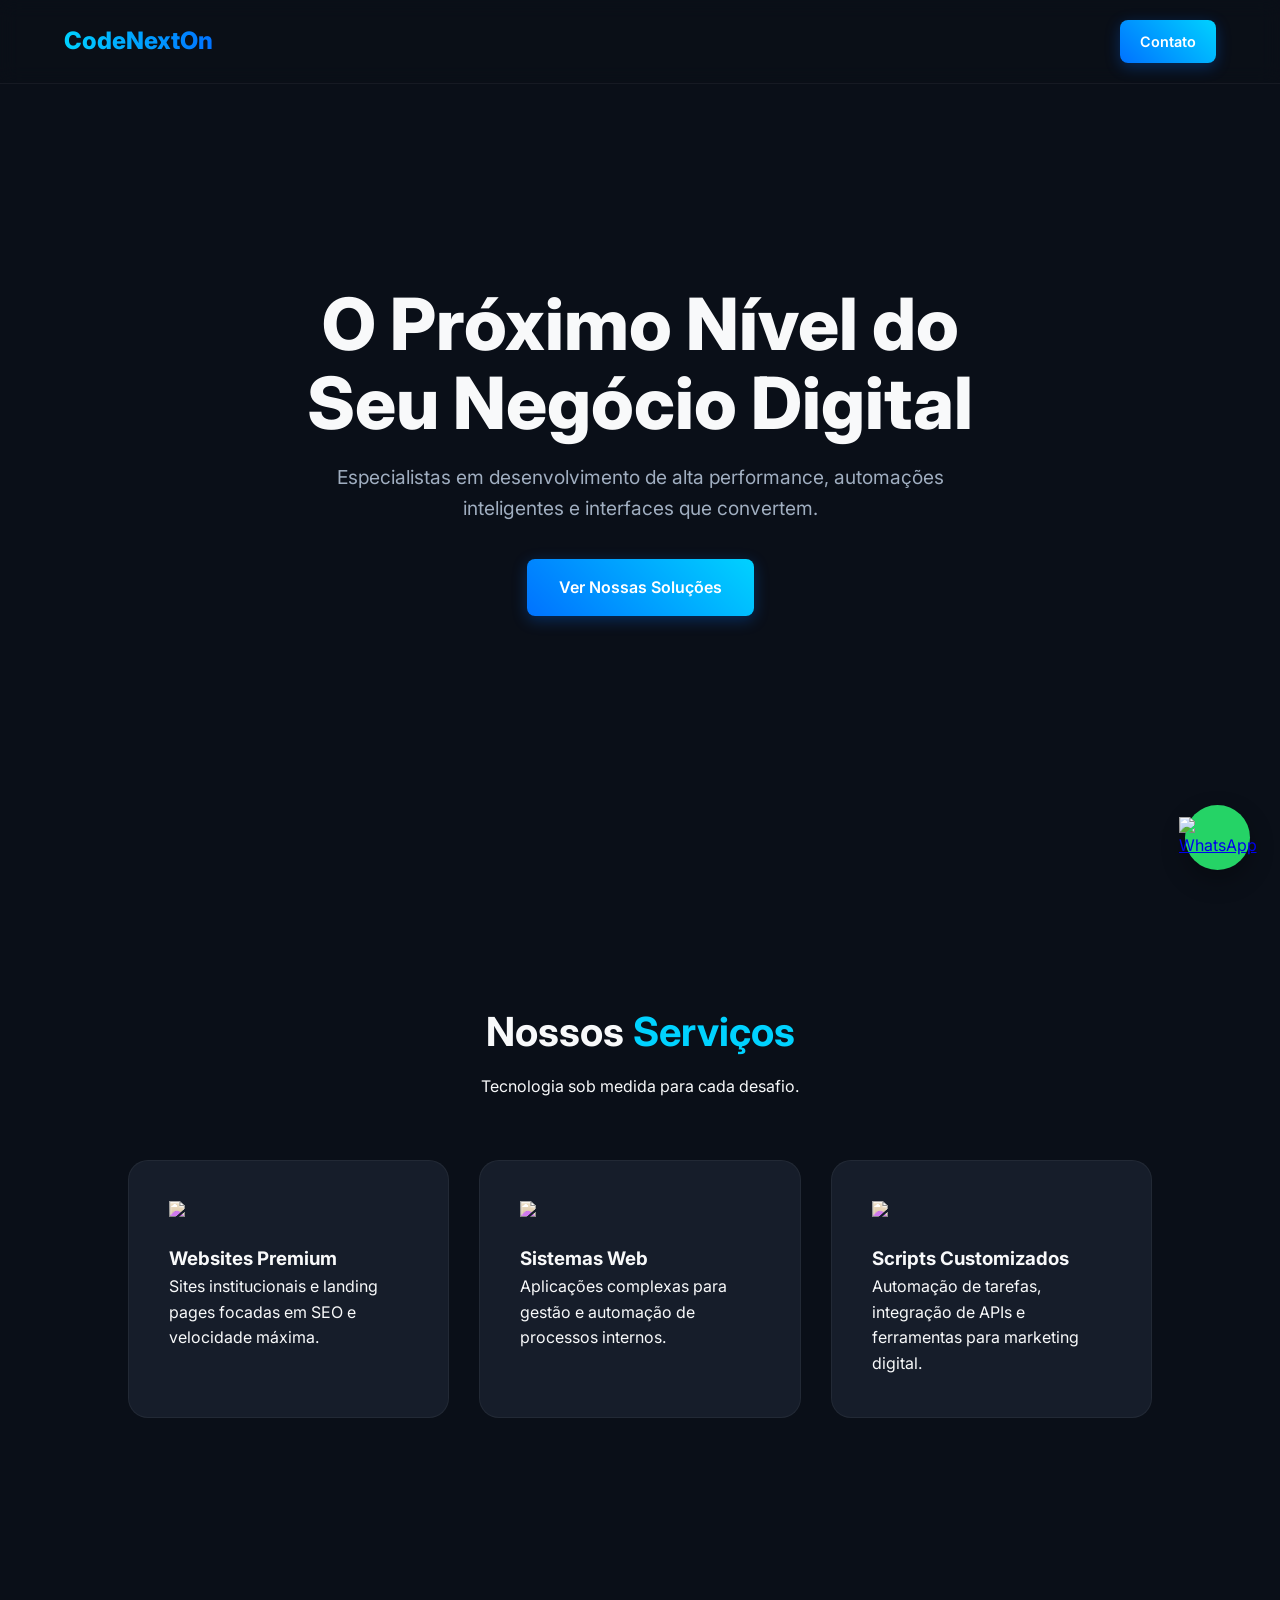
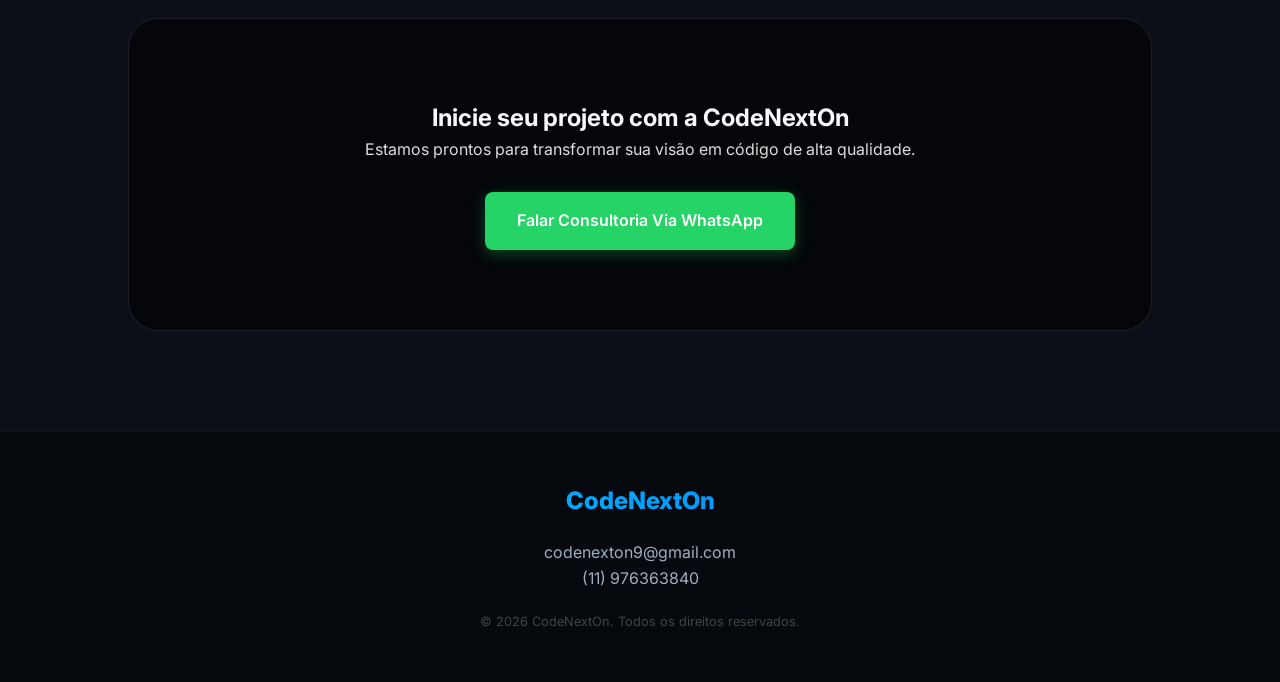
==== index.html @ fd5043a6 "Update index.html" ====
<!DOCTYPE html>
<html lang="pt-BR">
<head>
    <meta charset="UTF-8">
    <meta name="viewport" content="width=device-width, initial-scale=1.0">
    <title>CodeNextOn | Soluções Digitais de Elite</title>
    <link href="https://fonts.googleapis.com/css2?family=Inter:wght@300;400;600;800&display=swap" rel="stylesheet">
    <link rel="stylesheet" href="styles/styles.css">
</head>
<body>

    <a href="https://wa.me/5511976363840" class="whatsapp-float" target="_blank">
        <img src="https://img.icons8.com/color/40/ffffff/whatsapp.png" alt="WhatsApp">
    </a>

    <nav>
        <div class="logo">CodeNextOn</div>
        <a href="https://wa.me/5511976363840" class="btn btn-primary" style="padding: 10px 20px; font-size: 0.9rem;">Contato</a>
    </nav>

    <header class="hero">
        <div class="hero-content">
            <h1>O Próximo Nível do <br><span>Seu Negócio Digital</span></h1>
            <p>Especialistas em desenvolvimento de alta performance, automações inteligentes e interfaces que convertem.</p>
            <div class="hero-btns">
                <a href="#servicos" class="btn btn-primary">Ver Nossas Soluções</a>
            </div>
        </div>
    </header>

    <section id="servicos">
        <div class="section-title">
            <h2>Nossos <span>Serviços</span></h2>
            <p>Tecnologia sob medida para cada desafio.</p>
        </div>
        <div class="grid-services">
            <div class="card">
                <img src="https://img.icons8.com/external-thought-out-line-alvaro-cabrera/64/00d2ff/external-development-coding-thought-out-line-alvaro-cabrera.png"/>
                <h3>Websites Premium</h3>
                <p>Sites institucionais e landing pages focadas em SEO e velocidade máxima.</p>
            </div>
            <div class="card">
                <img src="https://img.icons8.com/external-outline-juicy-fish/64/00d2ff/external-cloud-computing-digital-nomad-outline-juicy-fish.png"/>
                <h3>Sistemas Web</h3>
                <p>Aplicações complexas para gestão e automação de processos internos.</p>
            </div>
            <div class="card">
                <img src="https://img.icons8.com/ios/64/00d2ff/source-code.png"/>
                <h3>Scripts Customizados</h3>
                <p>Automação de tarefas, integração de APIs e ferramentas para marketing digital.</p>
            </div>
        </div>
    </section>

    <section>
        <div class="cta-box">
            <h2>Inicie seu projeto com a CodeNextOn</h2>
            <p style="margin-bottom: 30px; color: #ddd;">Estamos prontos para transformar sua visão em código de alta qualidade.</p>
            <a href="https://wa.me/5511976363840?text=Olá! Gostaria de um orçamento para meu projeto." class="btn btn-primary" style="background: #25d366; box-shadow: 0 4px 15px rgba(37, 211, 102, 0.3);">
                Falar Consultoria Via WhatsApp
            </a>
        </div>
    </section>

    <footer>
        <div class="logo" style="margin-bottom: 20px;">CodeNextOn</div>
        <div class="footer-info">
            <p>codenexton9@gmail.com</p>
            <p>(11) 976363840</p>
        </div>
        <p style="font-size: 0.8rem; color: #444;">© 2026 CodeNextOn. Todos os direitos reservados.</p>
    </footer>

</body>

</html>
---- styles/styles.css ----
:root {
            --primary: #00d2ff;
            --secondary: #0072ff;
            --bg-dark: #0a0f18;
            --card-bg: #161d2a;
            --text-light: #f8f9fa;
            --text-muted: #a0aec0;
        }

        * {
            margin: 0;
            padding: 0;
            box-sizing: border-box;
            font-family: 'Inter', sans-serif;
        }

        body {
            background-color: var(--bg-dark);
            color: var(--text-light);
            line-height: 1.6;
            overflow-x: hidden;
            scroll-behavior: smooth;
        }

        /* -------- Navegação -------- */
        nav {
            padding: 20px 5%;
            display: flex;
            justify-content: space-between;
            align-items: center;
            background: rgba(10, 15, 24, 0.8);
            backdrop-filter: blur(10px);
            position: fixed;
            width: 100%;
            top: 0;
            z-index: 1000;
            border-bottom: 1px solid rgba(255,255,255,0.05);
        }

        .logo {
            font-size: 1.5rem;
            font-weight: 800;
            background: linear-gradient(to right, var(--primary), var(--secondary));
            -webkit-background-clip: text;
            -webkit-text-fill-color: transparent;
        }

        /* -------- Hero Section (Contraste Reforçado) -------- */
        .hero {
            height: 100vh;
            background: linear-gradient(rgba(10, 15, 24, 0.8), rgba(10, 15, 24, 0.9)), 
                        url('https://images.unsplash.com/photo-1550745165-9bc0b252726f?q=80&w=2070') center/cover;
            display: flex;
            align-items: center;
            justify-content: center;
            text-align: center;
            padding: 0 20px;
        }

        .hero-content h1 {
            font-size: clamp(2.5rem, 6vw, 4.5rem);
            line-height: 1.1;
            margin-bottom: 20px;
            font-weight: 800;
        }

        .hero-content p {
            font-size: 1.2rem;
            color: var(--text-muted);
            max-width: 700px;
            margin: 0 auto 35px;
        }

        /* -------- Botões Profissionais -------- */
        .btn {
            padding: 16px 32px;
            border-radius: 8px;
            font-weight: 600;
            text-decoration: none;
            transition: 0.3s;
            display: inline-block;
            cursor: pointer;
        }

        .btn-primary {
            background: linear-gradient(45deg, var(--secondary), var(--primary));
            color: white;
            box-shadow: 0 4px 15px rgba(0, 114, 255, 0.3);
        }

        .btn-primary:hover {
            transform: translateY(-2px);
            box-shadow: 0 6px 20px rgba(0, 114, 255, 0.5);
        }

        /* -------- Seções -------- */
        section { padding: 100px 10%; }

        .section-title {
            text-align: center;
            margin-bottom: 60px;
        }

        .section-title h2 { font-size: 2.5rem; margin-bottom: 10px; }
        .section-title span { color: var(--primary); }

        /* -------- Cards de Serviço -------- */
        .grid-services {
            display: grid;
            grid-template-columns: repeat(auto-fit, minmax(300px, 1fr));
            gap: 30px;
        }

        .card {
            background: var(--card-bg);
            padding: 40px;
            border-radius: 20px;
            border: 1px solid rgba(255,255,255,0.05);
            transition: 0.3s;
        }

        .card:hover {
            border-color: var(--primary);
            transform: translateY(-10px);
        }

        .card img { width: 60px; margin-bottom: 20px; filter: hue-rotate(180deg); }

        /* -------- WhatsApp Section -------- */
        .cta-box {
            background: linear-gradient(rgba(0,0,0,0.6), rgba(0,0,0,0.6)), url('https://images.unsplash.com/photo-1522071820081-009f0129c71c?q=80&w=2070') center/cover;
            border-radius: 30px;
            padding: 80px 40px;
            text-align: center;
            border: 1px solid rgba(255,255,255,0.1);
        }

        /* -------- WhatsApp Flutuante -------- */
        .whatsapp-float {
            position: fixed;
            bottom: 30px;
            right: 30px;
            background: #25d366;
            width: 65px;
            height: 65px;
            border-radius: 50%;
            display: flex;
            align-items: center;
            justify-content: center;
            box-shadow: 0 10px 25px rgba(0,0,0,0.3);
            z-index: 1000;
            transition: 0.3s;
        }

        .whatsapp-float:hover { transform: scale(1.1) rotate(10deg); }

        /* -------- Footer -------- */
        footer {
            padding: 50px 10%;
            background: #05080d;
            border-top: 1px solid rgba(255,255,255,0.05);
            text-align: center;
        }

        .footer-info { color: var(--text-muted); margin-bottom: 20px; }

        @media (max-width: 768px) {
            section { padding: 60px 5%; }
            .hero-content h1 { font-size: 2.5rem; }
        }
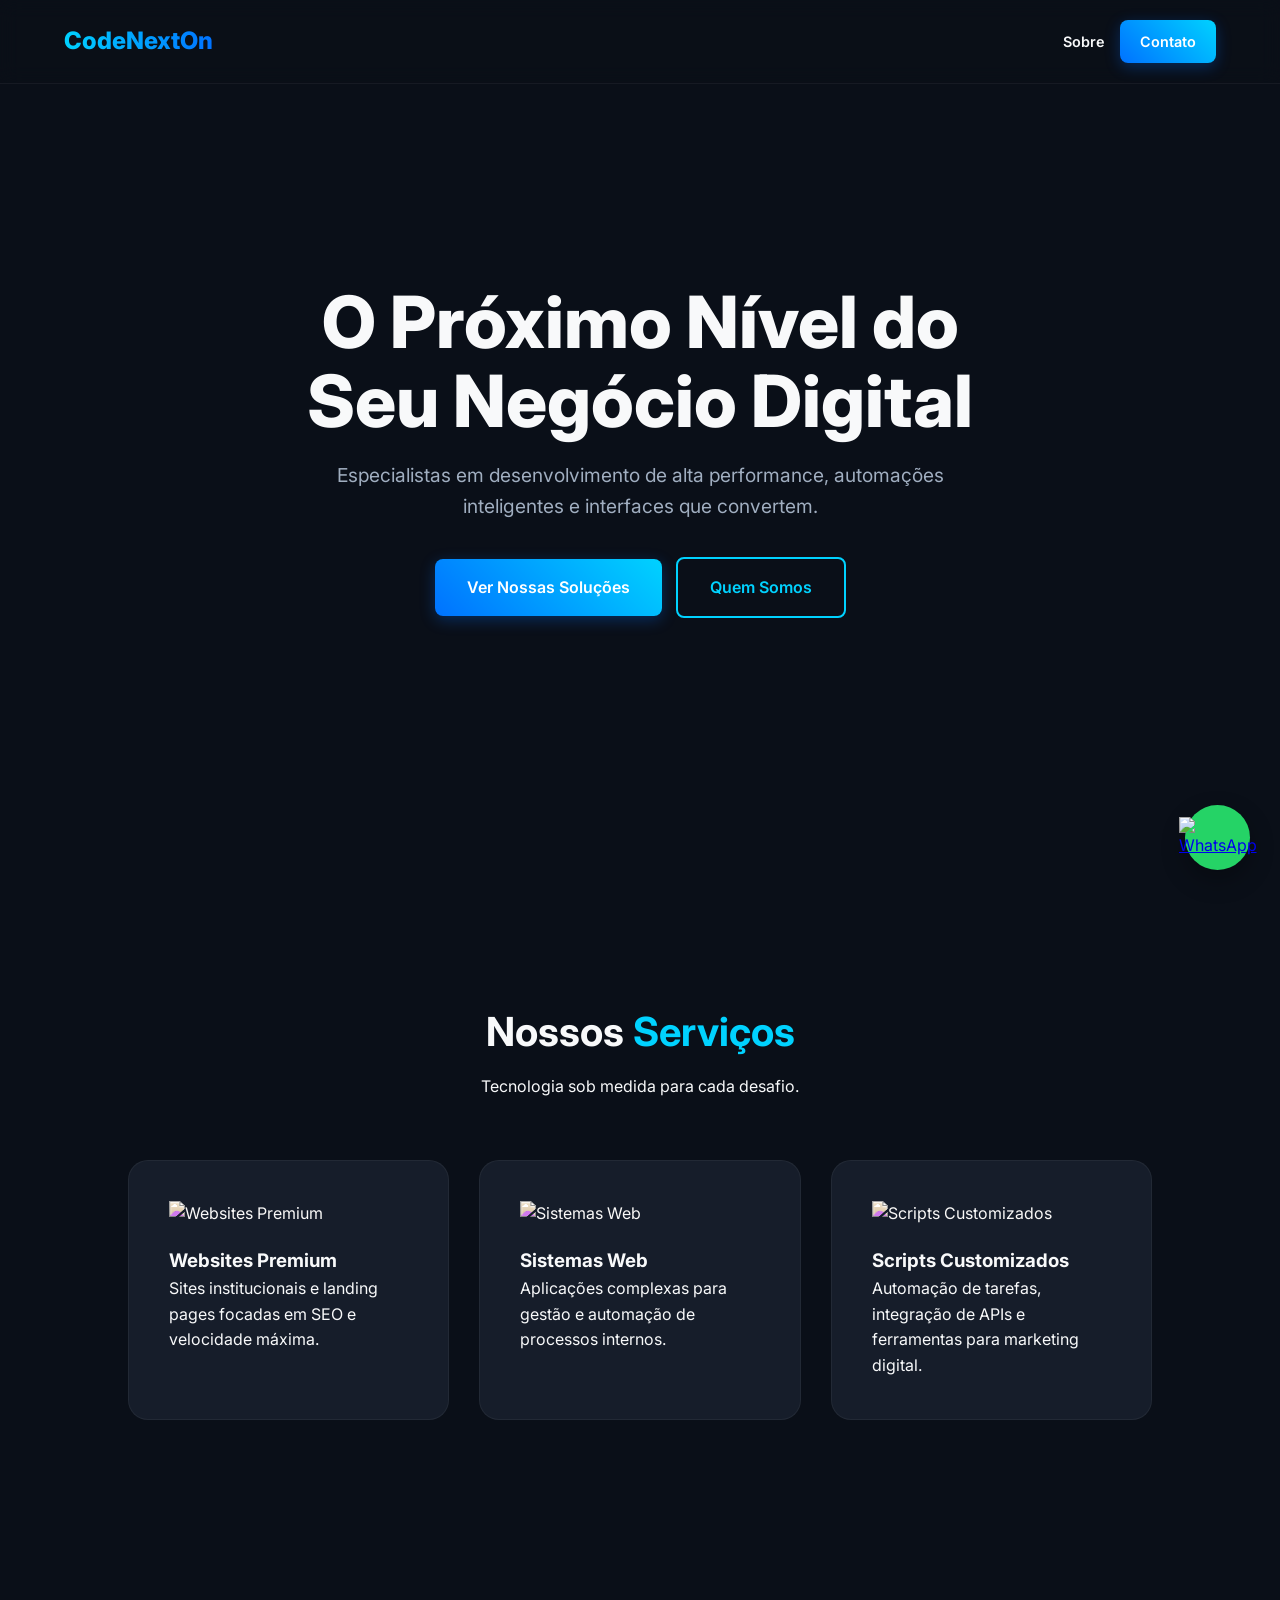
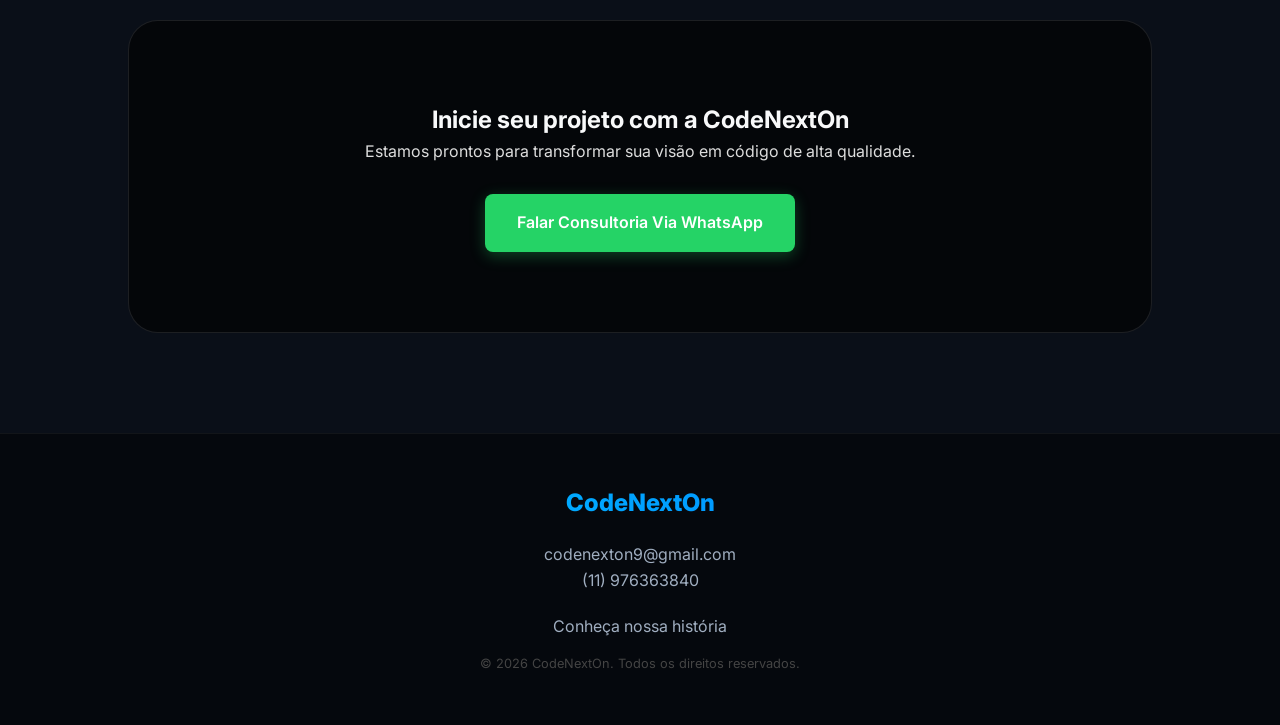
==== commit a950b4a9: "pagina sobre e correção das img" ====
--- a/index.html
+++ b/index.html
@@ -6,6 +6,25 @@
     <title>CodeNextOn | Soluções Digitais de Elite</title>
     <link href="https://fonts.googleapis.com/css2?family=Inter:wght@300;400;600;800&display=swap" rel="stylesheet">
     <link rel="stylesheet" href="styles/styles.css">
+    <style>
+        /* Adicionando o estilo do botão outline que não estava no seu CSS original */
+        .btn-outline {
+            border: 2px solid var(--primary);
+            color: var(--primary);
+            background: transparent;
+            margin-left: 10px;
+        }
+        .btn-outline:hover {
+            background: var(--primary);
+            color: #fff;
+        }
+        /* Ajuste para alinhar os botões na nav */
+        .nav-right {
+            display: flex;
+            align-items: center;
+            gap: 15px;
+        }
+    </style>
 </head>
 <body>
 
@@ -15,7 +34,10 @@
 
     <nav>
         <div class="logo">CodeNextOn</div>
-        <a href="https://wa.me/5511976363840" class="btn btn-primary" style="padding: 10px 20px; font-size: 0.9rem;">Contato</a>
+        <div class="nav-right">
+            <a href="pages/sobre.html" style="color: var(--text-light); text-decoration: none; font-size: 0.9rem; font-weight: 600;">Sobre</a>
+            <a href="https://wa.me/5511976363840" class="btn btn-primary" style="padding: 10px 20px; font-size: 0.9rem;">Contato</a>
+        </div>
     </nav>
 
     <header class="hero">
@@ -24,6 +46,7 @@
             <p>Especialistas em desenvolvimento de alta performance, automações inteligentes e interfaces que convertem.</p>
             <div class="hero-btns">
                 <a href="#servicos" class="btn btn-primary">Ver Nossas Soluções</a>
+                <a href="sobre.html" class="btn btn-outline">Quem Somos</a>
             </div>
         </div>
     </header>
@@ -34,22 +57,24 @@
             <p>Tecnologia sob medida para cada desafio.</p>
         </div>
         <div class="grid-services">
-            <div class="card">
-                <img src="https://img.icons8.com/external-thought-out-line-alvaro-cabrera/64/00d2ff/external-development-coding-thought-out-line-alvaro-cabrera.png"/>
-                <h3>Websites Premium</h3>
-                <p>Sites institucionais e landing pages focadas em SEO e velocidade máxima.</p>
-            </div>
-            <div class="card">
-                <img src="https://img.icons8.com/external-outline-juicy-fish/64/00d2ff/external-cloud-computing-digital-nomad-outline-juicy-fish.png"/>
-                <h3>Sistemas Web</h3>
-                <p>Aplicações complexas para gestão e automação de processos internos.</p>
-            </div>
-            <div class="card">
-                <img src="https://img.icons8.com/ios/64/00d2ff/source-code.png"/>
-                <h3>Scripts Customizados</h3>
-                <p>Automação de tarefas, integração de APIs e ferramentas para marketing digital.</p>
-            </div>
-        </div>
+    <div class="card">
+        <img src="https://img.icons8.com/ios/64/00d2ff/laptop-coding.png" alt="Websites Premium"/>
+        <h3>Websites Premium</h3>
+        <p>Sites institucionais e landing pages focadas em SEO e velocidade máxima.</p>
+    </div>
+
+    <div class="card">
+        <img src="https://img.icons8.com/ios/64/00d2ff/data-configuration.png" alt="Sistemas Web"/>
+        <h3>Sistemas Web</h3>
+        <p>Aplicações complexas para gestão e automação de processos internos.</p>
+    </div>
+
+    <div class="card">
+        <img src="https://img.icons8.com/ios/64/00d2ff/source-code.png" alt="Scripts Customizados"/>
+        <h3>Scripts Customizados</h3>
+        <p>Automação de tarefas, integração de APIs e ferramentas para marketing digital.</p>
+    </div>
+</div>
     </section>
 
     <section>
@@ -68,9 +93,9 @@
             <p>codenexton9@gmail.com</p>
             <p>(11) 976363840</p>
         </div>
+        <p style="margin-bottom: 15px;"><a href="sobre.html" style="color: var(--text-muted); text-decoration: none;">Conheça nossa história</a></p>
         <p style="font-size: 0.8rem; color: #444;">© 2026 CodeNextOn. Todos os direitos reservados.</p>
     </footer>
 
 </body>
-
-</html>
+</html>
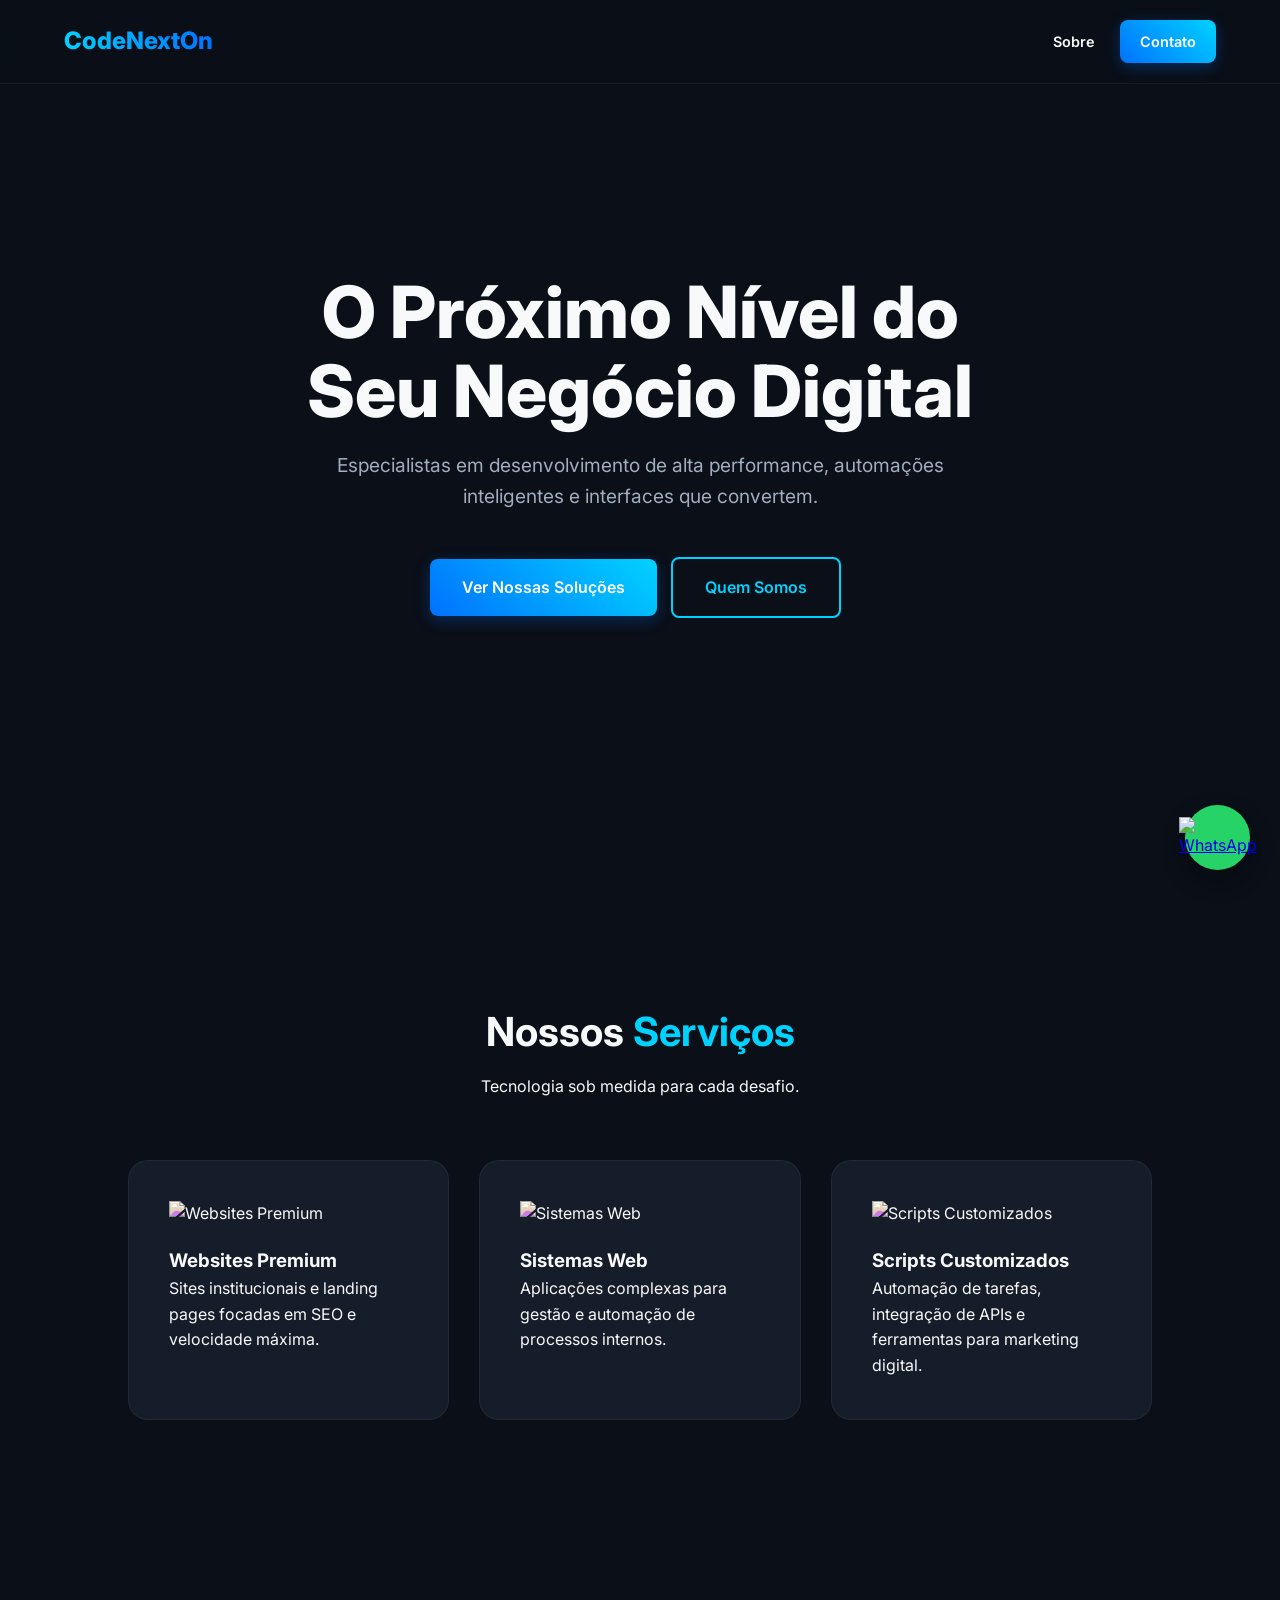
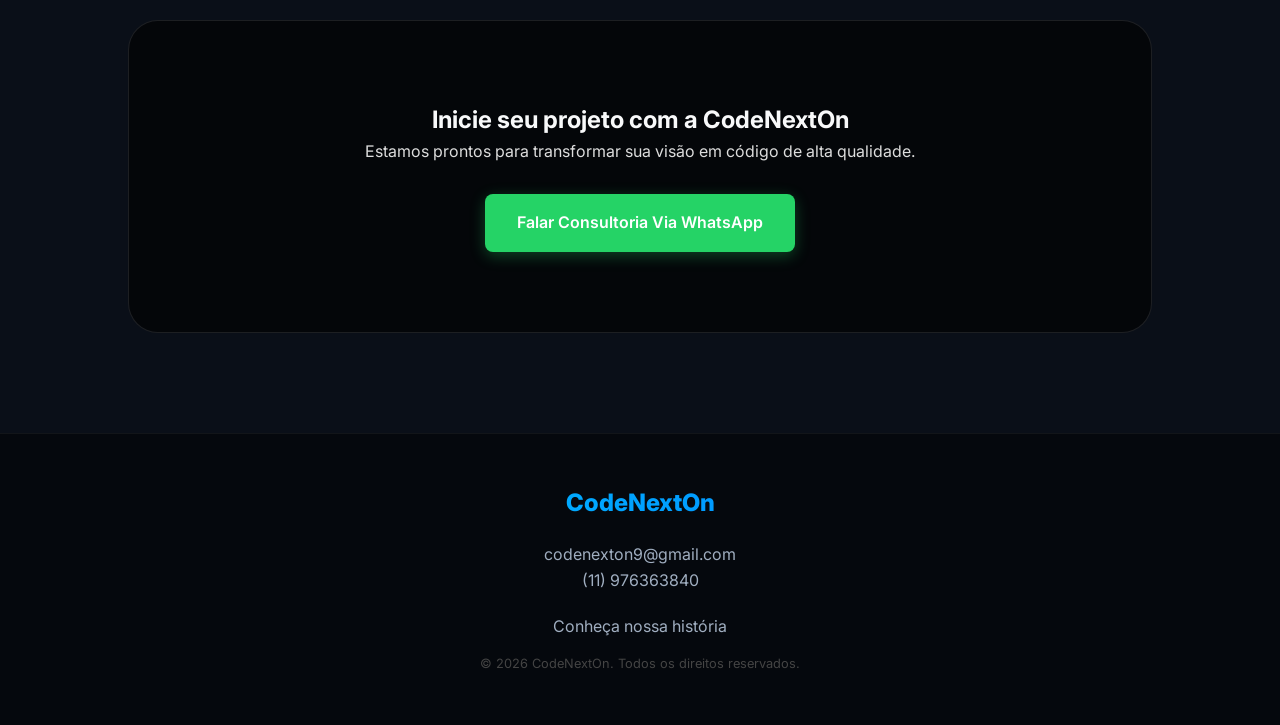
==== commit e5503965: "paginas portifolio" ====
--- a/index.html
+++ b/index.html
@@ -6,29 +6,10 @@
     <title>CodeNextOn | Soluções Digitais de Elite</title>
     <link href="https://fonts.googleapis.com/css2?family=Inter:wght@300;400;600;800&display=swap" rel="stylesheet">
     <link rel="stylesheet" href="styles/styles.css">
-    <style>
-        /* Adicionando o estilo do botão outline que não estava no seu CSS original */
-        .btn-outline {
-            border: 2px solid var(--primary);
-            color: var(--primary);
-            background: transparent;
-            margin-left: 10px;
-        }
-        .btn-outline:hover {
-            background: var(--primary);
-            color: #fff;
-        }
-        /* Ajuste para alinhar os botões na nav */
-        .nav-right {
-            display: flex;
-            align-items: center;
-            gap: 15px;
-        }
-    </style>
 </head>
 <body>
 
-    <a href="https://wa.me/5511976363840" class="whatsapp-float" target="_blank">
+    <a href="#" class="whatsapp-float btn-whats-random">
         <img src="https://img.icons8.com/color/40/ffffff/whatsapp.png" alt="WhatsApp">
     </a>
 
@@ -36,7 +17,7 @@
         <div class="logo">CodeNextOn</div>
         <div class="nav-right">
             <a href="pages/sobre.html" style="color: var(--text-light); text-decoration: none; font-size: 0.9rem; font-weight: 600;">Sobre</a>
-            <a href="https://wa.me/5511976363840" class="btn btn-primary" style="padding: 10px 20px; font-size: 0.9rem;">Contato</a>
+            <a href="#" class="btn btn-primary btn-whats-random" style="padding: 10px 20px; font-size: 0.9rem;">Contato</a>
         </div>
     </nav>
 
@@ -45,8 +26,8 @@
             <h1>O Próximo Nível do <br><span>Seu Negócio Digital</span></h1>
             <p>Especialistas em desenvolvimento de alta performance, automações inteligentes e interfaces que convertem.</p>
             <div class="hero-btns">
-                <a href="#servicos" class="btn btn-primary">Ver Nossas Soluções</a>
-                <a href="sobre.html" class="btn btn-outline">Quem Somos</a>
+                <a href="portifolio.html" class="btn btn-primary">Ver Nossas Soluções</a>
+                <a href="pages/sobre.html" class="btn btn-outline">Quem Somos</a>
             </div>
         </div>
     </header>
@@ -57,31 +38,29 @@
             <p>Tecnologia sob medida para cada desafio.</p>
         </div>
         <div class="grid-services">
-    <div class="card">
-        <img src="https://img.icons8.com/ios/64/00d2ff/laptop-coding.png" alt="Websites Premium"/>
-        <h3>Websites Premium</h3>
-        <p>Sites institucionais e landing pages focadas em SEO e velocidade máxima.</p>
-    </div>
-
-    <div class="card">
-        <img src="https://img.icons8.com/ios/64/00d2ff/data-configuration.png" alt="Sistemas Web"/>
-        <h3>Sistemas Web</h3>
-        <p>Aplicações complexas para gestão e automação de processos internos.</p>
-    </div>
-
-    <div class="card">
-        <img src="https://img.icons8.com/ios/64/00d2ff/source-code.png" alt="Scripts Customizados"/>
-        <h3>Scripts Customizados</h3>
-        <p>Automação de tarefas, integração de APIs e ferramentas para marketing digital.</p>
-    </div>
-</div>
+            <div class="card">
+                <img src="https://img.icons8.com/ios/64/00d2ff/laptop-coding.png" alt="Websites Premium"/>
+                <h3>Websites Premium</h3>
+                <p>Sites institucionais e landing pages focadas em SEO e velocidade máxima.</p>
+            </div>
+            <div class="card">
+                <img src="https://img.icons8.com/ios/64/00d2ff/data-configuration.png" alt="Sistemas Web"/>
+                <h3>Sistemas Web</h3>
+                <p>Aplicações complexas para gestão e automação de processos internos.</p>
+            </div>
+            <div class="card">
+                <img src="https://img.icons8.com/ios/64/00d2ff/source-code.png" alt="Scripts Customizados"/>
+                <h3>Scripts Customizados</h3>
+                <p>Automação de tarefas, integração de APIs e ferramentas para marketing digital.</p>
+            </div>
+        </div>
     </section>
 
     <section>
         <div class="cta-box">
             <h2>Inicie seu projeto com a CodeNextOn</h2>
             <p style="margin-bottom: 30px; color: #ddd;">Estamos prontos para transformar sua visão em código de alta qualidade.</p>
-            <a href="https://wa.me/5511976363840?text=Olá! Gostaria de um orçamento para meu projeto." class="btn btn-primary" style="background: #25d366; box-shadow: 0 4px 15px rgba(37, 211, 102, 0.3);">
+            <a href="#" class="btn btn-primary btn-whats-random" data-msge="Olá! Gostaria de um orçamento para meu projeto." style="background: #25d366; box-shadow: 0 4px 15px rgba(37, 211, 102, 0.3);">
                 Falar Consultoria Via WhatsApp
             </a>
         </div>
@@ -97,5 +76,34 @@
         <p style="font-size: 0.8rem; color: #444;">© 2026 CodeNextOn. Todos os direitos reservados.</p>
     </footer>
 
+    <script>
+        (function() {
+            // Os números configurados
+            const numeros = ["5511976363840", "5511948887050"];
+            
+            // Seleciona todos os botões que tenham a classe 'btn-whats-random'
+            const links = document.querySelectorAll('.btn-whats-random');
+
+            links.forEach(link => {
+                link.addEventListener('click', function(e) {
+                    e.preventDefault(); // Para não recarregar a página
+                    
+                    // Sorteio puro: Math.random() gera entre 0 e 0.99... 
+                    // Com 2 números, se for < 0.5 vai pro primeiro, se for > 0.5 vai pro segundo.
+                    const sorteado = numeros[Math.floor(Math.random() * numeros.length)];
+                    
+                    // Verifica se o botão tem uma mensagem específica no atributo 'data-msge'
+                    const msgeBase = this.getAttribute('data-msge') || "Olá! Vim pelo site.";
+                    const texto = encodeURIComponent(msgeBase);
+
+                    const urlFinal = `https://wa.me/${sorteado}?text=${texto}`;
+                    
+                    // Abre o link sorteado
+                    window.open(urlFinal, '_blank');
+                });
+            });
+        })();
+    </script>
+
 </body>
 </html>
--- a/styles/styles.css
+++ b/styles/styles.css
@@ -167,4 +167,23 @@
         @media (max-width: 768px) {
             section { padding: 60px 5%; }
             .hero-content h1 { font-size: 2.5rem; }
+        }
+        /* Adicionando o estilo do botão outline que não estava no seu CSS original */
+        .btn-outline {
+            border: 2px solid var(--primary);
+            color: var(--primary);
+            background: transparent;
+            margin-left: 10px;
+            margin: 10px;
+        }
+        .btn-outline:hover {
+            background: var(--primary);
+            color: #fff;
+            margin: 10px;
+        }
+        /* Ajuste para alinhar os botões na nav */
+        .nav-right {
+            display: flex;
+            align-items: center;
+            gap: 25px;
         }
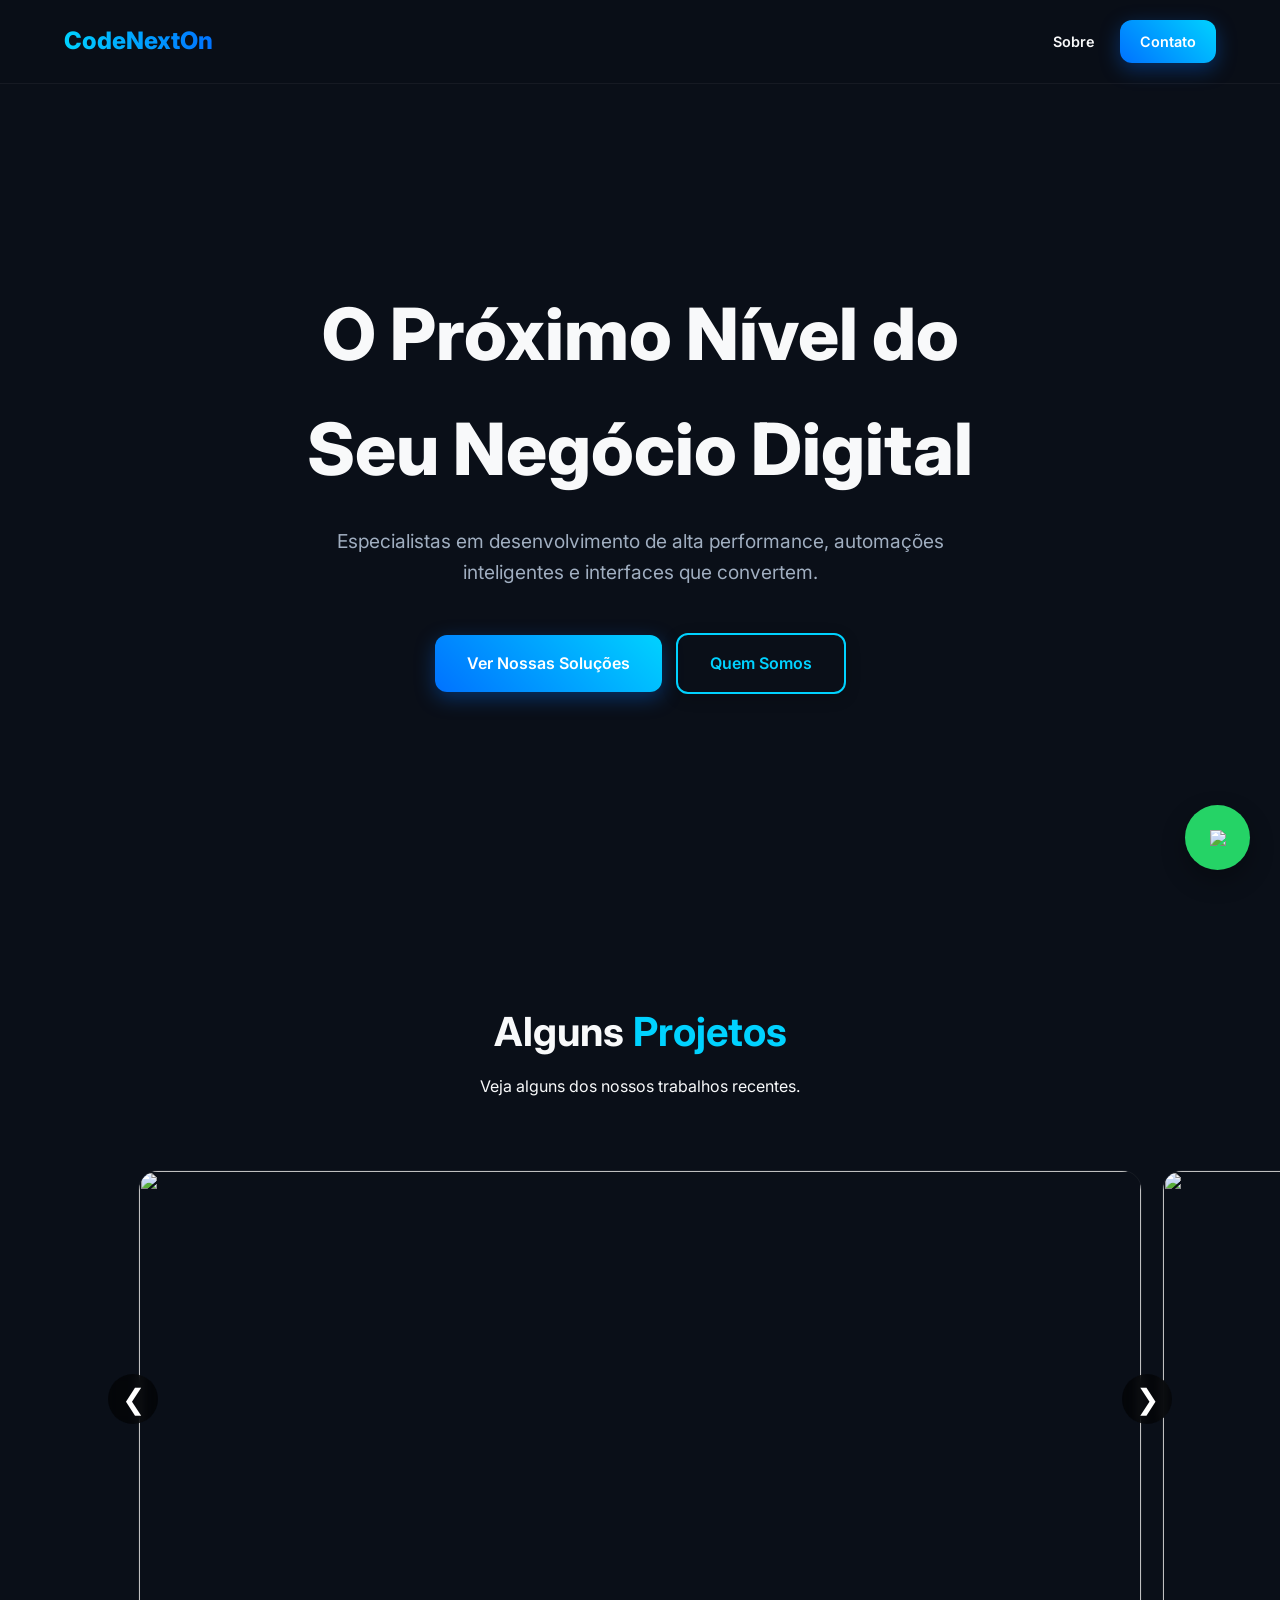
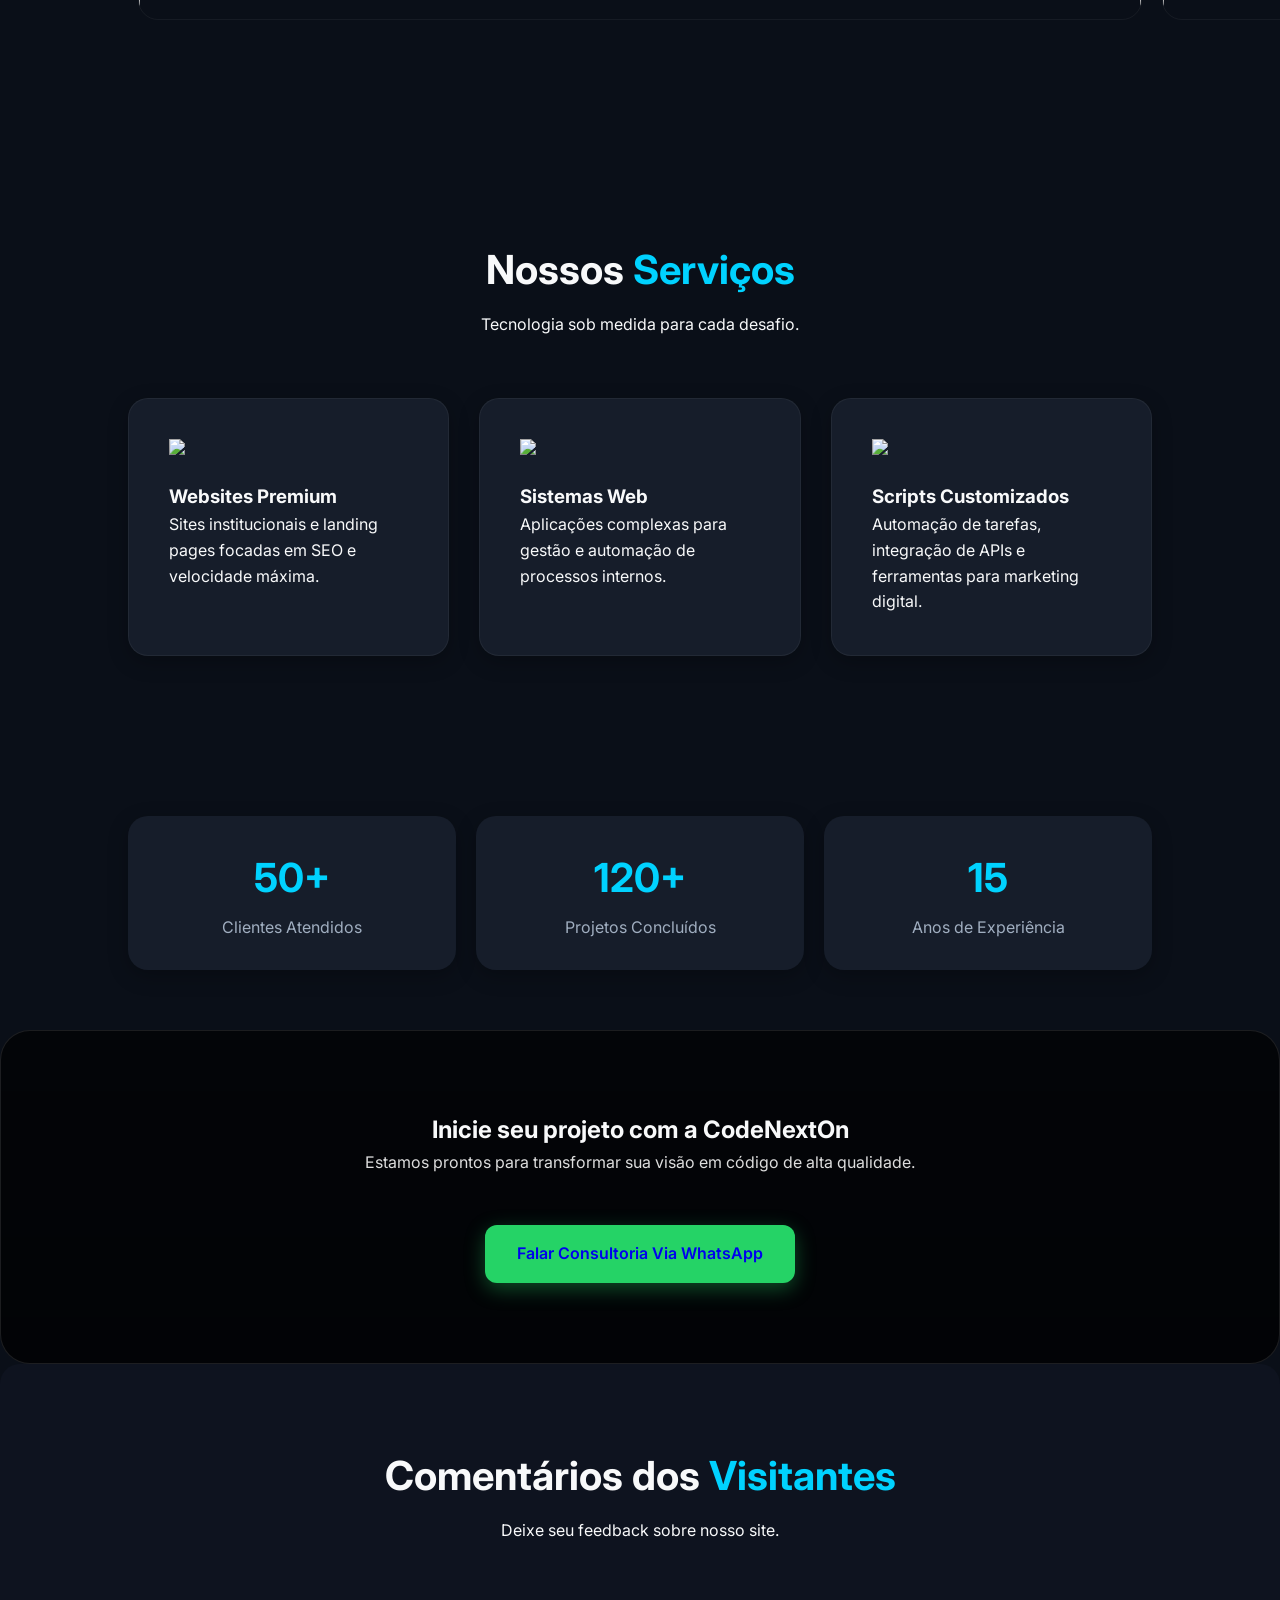
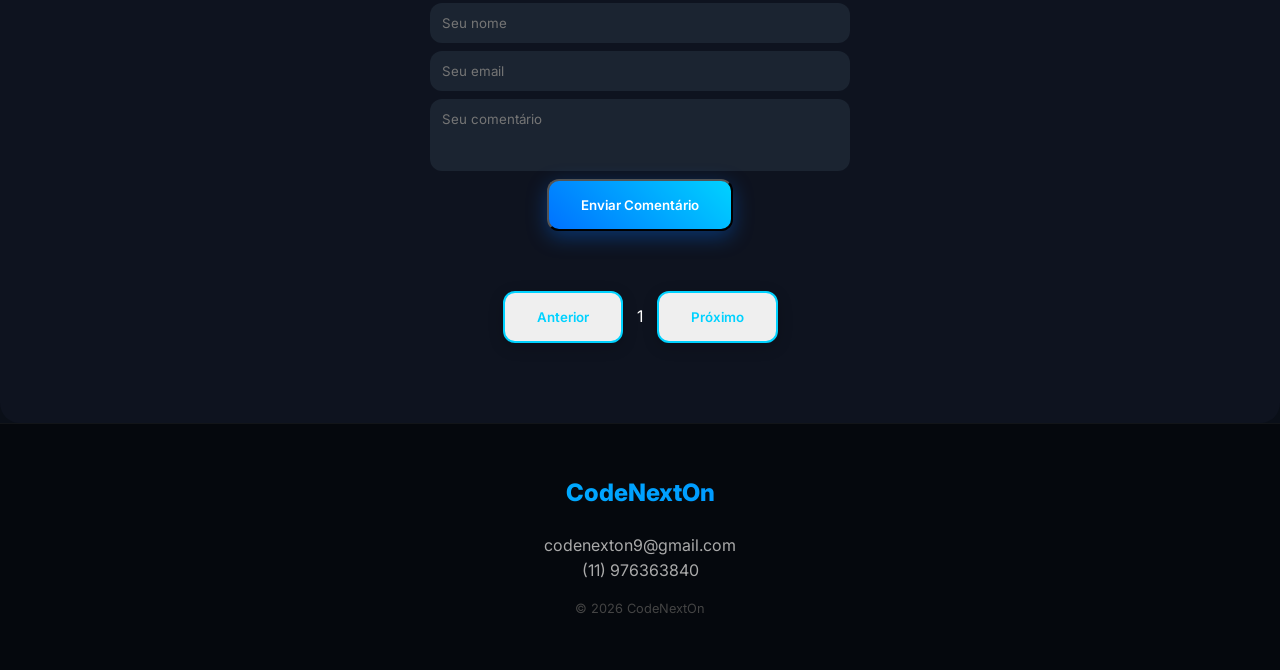
==== commit eeff91de: "adicionado comentários e um carrossel ao site" ====
--- a/index.html
+++ b/index.html
@@ -1,109 +1,398 @@
 <!DOCTYPE html>
 <html lang="pt-BR">
 <head>
-    <meta charset="UTF-8">
-    <meta name="viewport" content="width=device-width, initial-scale=1.0">
-    <title>CodeNextOn | Soluções Digitais de Elite</title>
-    <link href="https://fonts.googleapis.com/css2?family=Inter:wght@300;400;600;800&display=swap" rel="stylesheet">
-    <link rel="stylesheet" href="styles/styles.css">
+<meta charset="UTF-8">
+<meta name="viewport" content="width=device-width, initial-scale=1.0">
+<title>CodeNextOn | Soluções Digitais de Elite</title>
+<link href="https://fonts.googleapis.com/css2?family=Inter:wght@300;400;600;800&display=swap" rel="stylesheet">
+
+<style>
+:root{
+  --primary:#00d2ff;
+  --secondary:#0072ff;
+  --bg-dark:#0a0f18;
+  --card-bg:#161d2a;
+  --text-light:#f8f9fa;
+  --text-muted:#a0aec0;
+  --success:#25d366;
+}
+
+*{margin:0;padding:0;box-sizing:border-box;font-family:'Inter',sans-serif;}
+body{
+  background:var(--bg-dark);
+  color:var(--text-light);
+  line-height:1.6;
+  overflow-x:hidden;
+  scroll-behavior:smooth;
+  padding-top:80px; /* espaço para nav fixa */
+}
+
+/* NAV */
+nav{
+  padding:20px 5%;
+  display:flex;justify-content:space-between;align-items:center;
+  background:rgba(10,15,24,0.85);backdrop-filter:blur(10px);
+  position:fixed;width:100%;top:0;z-index:1000;
+  border-bottom:1px solid rgba(255,255,255,0.05);
+}
+.logo{
+  font-size:1.5rem;font-weight:800;
+  background:linear-gradient(to right,var(--primary),var(--secondary));
+  -webkit-background-clip:text;-webkit-text-fill-color:transparent;
+}
+.nav-right{display:flex;align-items:center;gap:25px;}
+.nav-link{color:var(--text-light);text-decoration:none;font-size:0.9rem;font-weight:600;}
+.menu-toggle{display:none;font-size:28px;cursor:pointer;}
+
+/* HERO */
+.hero{
+  min-height:calc(100vh - 80px);
+  background:linear-gradient(rgba(10,15,24,0.7),rgba(10,15,24,0.85)),
+             url('https://images.unsplash.com/photo-1550745165-9bc0b252726f?q=80&w=2070') center/cover;
+  display:flex;align-items:center;justify-content:center;text-align:center;padding:0 20px;
+}
+.hero-content h1{font-size:clamp(2.5rem,6vw,4.5rem);margin-bottom:20px;font-weight:800;}
+.hero-content p{font-size:1.2rem;color:var(--text-muted);max-width:700px;margin:0 auto 35px;}
+.hero-btns .btn{margin:10px 5px;transition:0.4s;}
+
+/* BOTÕES */
+.btn{padding:16px 32px;border-radius:12px;font-weight:600;text-decoration:none;transition:0.3s;display:inline-block;cursor:pointer;box-shadow:0 4px 15px rgba(0,0,0,0.2);}
+.btn-primary{background:linear-gradient(45deg,var(--secondary),var(--primary));color:white;box-shadow:0 6px 20px rgba(0,114,255,0.35);}
+.btn-primary:hover{transform:translateY(-3px);box-shadow:0 10px 25px rgba(0,114,255,0.5);}
+.btn-outline{border:2px solid var(--primary);color:var(--primary);}
+.btn-outline:hover{background:var(--primary);color:#fff;transform:translateY(-2px);}
+.btn-success{background:var(--success);box-shadow:0 6px 20px rgba(37,211,102,0.35);}
+
+/* SEÇÕES */
+section{padding:100px 10%;}
+.section-title{text-align:center;margin-bottom:60px;}
+.section-title h2{font-size:2.5rem;margin-bottom:10px;}
+.section-title span{color:var(--primary);}
+
+/* CARDS */
+.grid-services{display:grid;grid-template-columns:repeat(auto-fit,minmax(300px,1fr));gap:30px;}
+.card{background:var(--card-bg);padding:40px;border-radius:20px;border:1px solid rgba(255,255,255,0.05);transition:0.3s;box-shadow:0 6px 20px rgba(0,0,0,0.25);}
+.card:hover{border-color:var(--primary);transform:translateY(-10px);box-shadow:0 12px 30px rgba(0,114,255,0.35);}
+.card img{width:60px;margin-bottom:20px;}
+
+/* CTA */
+.cta-box{background:linear-gradient(rgba(0,0,0,0.65),rgba(0,0,0,0.75)),url('https://images.unsplash.com/photo-1522071820081-009f0129c71c?q=80&w=2070') center/cover;border-radius:30px;padding:80px 40px;text-align:center;border:1px solid rgba(255,255,255,0.1);}
+.cta-box .btn{margin-top:20px;}
+
+/* DEPOIMENTOS */
+.testimonials{padding:80px 10%;background:#0e131f;border-radius:20px;}
+.testimonial-card{background:var(--card-bg);padding:30px;border-radius:15px;margin:10px;text-align:center;transition:0.3s;box-shadow:0 6px 20px rgba(0,0,0,0.25);}
+.testimonial-card:hover{transform:translateY(-5px);box-shadow:0 12px 30px rgba(0,114,255,0.35);}
+.testimonial-card p{color:var(--text-muted);margin:10px 0;}
+.testimonial-card h4{margin-top:5px;color:var(--primary);}
+
+/* COMENTÁRIOS */
+.comentarios-list{
+  display:grid;
+  grid-template-columns:repeat(auto-fit,minmax(250px,1fr));
+  gap:20px;
+  justify-items:center;
+  align-items:start;
+}
+.comentario-card{
+  background:var(--card-bg);
+  padding:20px;
+  border-radius:15px;
+  width:100%;
+  max-width:300px;
+  transition:0.3s;
+  box-shadow:0 6px 20px rgba(0,0,0,0.25);
+  text-align:left;
+  word-wrap:break-word;
+}
+.comentario-card:hover{
+  transform:translateY(-5px);
+  box-shadow:0 12px 30px rgba(0,114,255,0.35);
+}
+.comentario-card p{color:var(--text-muted);margin-bottom:10px;}
+.comentario-card h4{margin-top:0;color:var(--primary);font-size:1rem;}
+
+/* FORM COMENTÁRIO */
+.testimonial-form{
+  text-align:center;
+  margin-bottom:40px;
+}
+.testimonial-form input,
+.testimonial-form textarea{
+  display:block;
+  width:100%;
+  max-width:420px;
+  margin:8px auto;
+  padding:12px;
+  border-radius:12px;
+  border:none;
+  background:#1b2431;
+  color:#fff;
+  resize:none;
+  transition:0.3s;
+}
+.testimonial-form input:focus,
+.testimonial-form textarea:focus{outline:none;background:#222a3a;}
+
+/* NÚMEROS */
+.stats{display:flex;justify-content:space-around;gap:20px;padding:60px 10%;text-align:center;}
+.stat{flex:1;background:var(--card-bg);padding:30px;border-radius:20px;transition:0.3s;box-shadow:0 6px 20px rgba(0,0,0,0.25);}
+.stat h3{font-size:2.5rem;color:var(--primary);}
+.stat p{color:var(--text-muted);margin-top:5px;}
+
+/* WHATSAPP FLOAT */
+.whatsapp-float{position:fixed;bottom:30px;right:30px;background:var(--success);width:65px;height:65px;border-radius:50%;display:flex;align-items:center;justify-content:center;box-shadow:0 10px 25px rgba(0,0,0,0.3);z-index:1000;transition:0.3s;}
+.whatsapp-float:hover{transform:scale(1.1) rotate(10deg);}
+
+/* FOOTER */
+footer{padding:50px 10%;background:#05080d;border-top:1px solid rgba(255,255,255,0.05);text-align:center;}
+
+/* REVEAL SCROLL */
+.reveal{opacity:0;transform:translateY(40px);transition:all 0.8s ease;}
+.reveal.active{opacity:1;transform:translateY(0);}
+
+/* CARROSSEL */
+.portfolio-carousel{padding:100px 10%;overflow:hidden;}
+.carousel-container{position:relative;max-width:1100px;margin:auto;}
+.carousel-track{display:flex;transition:transform 0.5s ease;}
+.carousel-item{min-width:100%;padding:10px;}
+.carousel-item img{width:100%;border-radius:20px;object-fit:cover;height:450px;border:1px solid rgba(255,255,255,0.05);}
+.carousel-btn{position:absolute;top:50%;transform:translateY(-50%);background:rgba(0,0,0,0.6);border:none;color:white;font-size:28px;width:50px;height:50px;border-radius:50%;cursor:pointer;backdrop-filter:blur(5px);transition:0.3s;}
+.carousel-btn:hover{background:var(--primary);}
+.prev{left:-20px;}
+.next{right:-20px;}
+
+/* MOBILE */
+@media(max-width:768px){
+body{padding-top:70px;}
+section{padding:60px 5%;}
+.hero-content h1{font-size:2.5rem;}
+.menu-toggle{display:block;}
+.nav-right{position:absolute;top:70px;right:0;background:var(--card-bg);width:200px;flex-direction:column;align-items:center;padding:20px;gap:15px;border-radius:10px 0 0 10px;transform:translateX(100%);transition:0.3s;}
+.nav-right.active{transform:translateX(0);}
+.carousel-item img{height:260px;}
+.prev{left:5px;}
+.next{right:5px;}
+.stats{flex-direction:column;gap:20px;}
+.comentarios-list{grid-template-columns:1fr;}
+.testimonial-form input,
+.testimonial-form textarea{max-width:100%;}
+.testimonial-form button{max-width:100%;}
+}
+</style>
 </head>
 <body>
-
-    <a href="#" class="whatsapp-float btn-whats-random">
-        <img src="https://img.icons8.com/color/40/ffffff/whatsapp.png" alt="WhatsApp">
-    </a>
-
-    <nav>
-        <div class="logo">CodeNextOn</div>
-        <div class="nav-right">
-            <a href="pages/sobre.html" style="color: var(--text-light); text-decoration: none; font-size: 0.9rem; font-weight: 600;">Sobre</a>
-            <a href="#" class="btn btn-primary btn-whats-random" style="padding: 10px 20px; font-size: 0.9rem;">Contato</a>
-        </div>
-    </nav>
-
-    <header class="hero">
-        <div class="hero-content">
-            <h1>O Próximo Nível do <br><span>Seu Negócio Digital</span></h1>
-            <p>Especialistas em desenvolvimento de alta performance, automações inteligentes e interfaces que convertem.</p>
-            <div class="hero-btns">
-                <a href="portifolio.html" class="btn btn-primary">Ver Nossas Soluções</a>
-                <a href="pages/sobre.html" class="btn btn-outline">Quem Somos</a>
-            </div>
-        </div>
-    </header>
-
-    <section id="servicos">
-        <div class="section-title">
-            <h2>Nossos <span>Serviços</span></h2>
-            <p>Tecnologia sob medida para cada desafio.</p>
-        </div>
-        <div class="grid-services">
-            <div class="card">
-                <img src="https://img.icons8.com/ios/64/00d2ff/laptop-coding.png" alt="Websites Premium"/>
-                <h3>Websites Premium</h3>
-                <p>Sites institucionais e landing pages focadas em SEO e velocidade máxima.</p>
-            </div>
-            <div class="card">
-                <img src="https://img.icons8.com/ios/64/00d2ff/data-configuration.png" alt="Sistemas Web"/>
-                <h3>Sistemas Web</h3>
-                <p>Aplicações complexas para gestão e automação de processos internos.</p>
-            </div>
-            <div class="card">
-                <img src="https://img.icons8.com/ios/64/00d2ff/source-code.png" alt="Scripts Customizados"/>
-                <h3>Scripts Customizados</h3>
-                <p>Automação de tarefas, integração de APIs e ferramentas para marketing digital.</p>
-            </div>
-        </div>
-    </section>
-
-    <section>
-        <div class="cta-box">
-            <h2>Inicie seu projeto com a CodeNextOn</h2>
-            <p style="margin-bottom: 30px; color: #ddd;">Estamos prontos para transformar sua visão em código de alta qualidade.</p>
-            <a href="#" class="btn btn-primary btn-whats-random" data-msge="Olá! Gostaria de um orçamento para meu projeto." style="background: #25d366; box-shadow: 0 4px 15px rgba(37, 211, 102, 0.3);">
-                Falar Consultoria Via WhatsApp
-            </a>
-        </div>
-    </section>
-
-    <footer>
-        <div class="logo" style="margin-bottom: 20px;">CodeNextOn</div>
-        <div class="footer-info">
-            <p>codenexton9@gmail.com</p>
-            <p>(11) 976363840</p>
-        </div>
-        <p style="margin-bottom: 15px;"><a href="sobre.html" style="color: var(--text-muted); text-decoration: none;">Conheça nossa história</a></p>
-        <p style="font-size: 0.8rem; color: #444;">© 2026 CodeNextOn. Todos os direitos reservados.</p>
-    </footer>
-
-    <script>
-        (function() {
-            // Os números configurados
-            const numeros = ["5511976363840", "5511948887050"];
-            
-            // Seleciona todos os botões que tenham a classe 'btn-whats-random'
-            const links = document.querySelectorAll('.btn-whats-random');
-
-            links.forEach(link => {
-                link.addEventListener('click', function(e) {
-                    e.preventDefault(); // Para não recarregar a página
-                    
-                    // Sorteio puro: Math.random() gera entre 0 e 0.99... 
-                    // Com 2 números, se for < 0.5 vai pro primeiro, se for > 0.5 vai pro segundo.
-                    const sorteado = numeros[Math.floor(Math.random() * numeros.length)];
-                    
-                    // Verifica se o botão tem uma mensagem específica no atributo 'data-msge'
-                    const msgeBase = this.getAttribute('data-msge') || "Olá! Vim pelo site.";
-                    const texto = encodeURIComponent(msgeBase);
-
-                    const urlFinal = `https://wa.me/${sorteado}?text=${texto}`;
-                    
-                    // Abre o link sorteado
-                    window.open(urlFinal, '_blank');
-                });
-            });
-        })();
-    </script>
-
+<!-- Resto do HTML continua igual, incluindo nav, hero, serviços, carousel, comentários, footer -->
+<a href="#" class="whatsapp-float btn-whats-random">
+  <img src="https://img.icons8.com/color/40/ffffff/whatsapp.png">
+</a>
+
+<nav>
+  <div class="logo">CodeNextOn</div>
+  <div class="menu-toggle" id="menu-toggle">☰</div>
+  <div class="nav-right" id="nav-menu">
+    <a href="pages/sobre.html" class="nav-link">Sobre</a>
+    <a href="#" class="btn btn-primary btn-whats-random" style="padding:10px 20px;font-size:0.9rem;">Contato</a>
+  </div>
+</nav>
+
+<header class="hero reveal">
+  <div class="hero-content">
+    <h1>O Próximo Nível do <br><span>Seu Negócio Digital</span></h1>
+    <p>Especialistas em desenvolvimento de alta performance, automações inteligentes e interfaces que convertem.</p>
+    <div class="hero-btns">
+      <a href="portifolio.html" class="btn btn-primary">Ver Nossas Soluções</a>
+      <a href="pages/sobre.html" class="btn btn-outline">Quem Somos</a>
+    </div>
+  </div>
+</header>
+
+<section class="portfolio-carousel reveal">
+  <div class="section-title">
+    <h2>Alguns <span>Projetos</span></h2>
+    <p>Veja alguns dos nossos trabalhos recentes.</p>
+  </div>
+  <div class="carousel-container">
+    <button class="carousel-btn prev">&#10094;</button>
+    <div class="carousel-track">
+      <div class="carousel-item"><img src="https://images.unsplash.com/photo-1460925895917-afdab827c52f?w=1200"></div>
+      <div class="carousel-item"><img src="https://images.unsplash.com/photo-1551434678-e076c223a692?w=1200"></div>
+      <div class="carousel-item"><img src="https://images.unsplash.com/photo-1559028012-481c04fa702d?w=1200"></div>
+      <div class="carousel-item"><img src="https://images.unsplash.com/photo-1551650975-87deedd944c3?w=1200"></div>
+    </div>
+    <button class="carousel-btn next">&#10095;</button>
+  </div>
+</section>
+
+<section id="servicos">
+  <div class="section-title reveal">
+    <h2>Nossos <span>Serviços</span></h2>
+    <p>Tecnologia sob medida para cada desafio.</p>
+  </div>
+  <div class="grid-services">
+    <div class="card reveal"><img src="https://img.icons8.com/ios/64/00d2ff/laptop-coding.png"><h3>Websites Premium</h3><p>Sites institucionais e landing pages focadas em SEO e velocidade máxima.</p></div>
+    <div class="card reveal"><img src="https://img.icons8.com/ios/64/00d2ff/data-configuration.png"><h3>Sistemas Web</h3><p>Aplicações complexas para gestão e automação de processos internos.</p></div>
+    <div class="card reveal"><img src="https://img.icons8.com/ios/64/00d2ff/source-code.png"><h3>Scripts Customizados</h3><p>Automação de tarefas, integração de APIs e ferramentas para marketing digital.</p></div>
+  </div>
+</section>
+
+
+<section class="stats reveal">
+  <div class="stat"><h3>50+</h3><p>Clientes Atendidos</p></div>
+  <div class="stat"><h3>120+</h3><p>Projetos Concluídos</p></div>
+  <div class="stat"><h3>15</h3><p>Anos de Experiência</p></div>
+</section>
+
+<section class="cta-box reveal">
+  <h2>Inicie seu projeto com a CodeNextOn</h2>
+  <p style="margin-bottom:30px;color:#ddd;">Estamos prontos para transformar sua visão em código de alta qualidade.</p>
+  <a href="#" class="btn btn-success btn-whats-random">Falar Consultoria Via WhatsApp</a>
+</section>
+
+<section class="testimonials reveal" id="comentarios">
+  <div class="section-title">
+    <h2>Comentários dos <span>Visitantes</span></h2>
+    <p>Deixe seu feedback sobre nosso site.</p>
+  </div>
+
+  <div class="testimonial-form">
+    <input type="text" id="comentario-nome" placeholder="Seu nome">
+    <input type="email" id="comentario-email" placeholder="Seu email">
+    <textarea id="comentario-msg" placeholder="Seu comentário" rows="3"></textarea>
+    <button class="btn btn-primary" id="enviar-comentario">Enviar Comentário</button>
+    <p id="comentario-status" style="color:var(--success);display:none;margin-top:10px;">Comentário enviado com sucesso!</p>
+  </div>
+
+  <div class="comentarios-list"></div>
+
+  <div class="comentarios-pagination" style="text-align:center;margin-top:20px;">
+    <button class="btn btn-outline" id="prev-page">Anterior</button>
+    <span id="pagina-atual" style="color:#fff;margin:0 10px;">1</span>
+    <button class="btn btn-outline" id="next-page">Próximo</button>
+  </div>
+</section>
+
+<footer class="reveal">
+  <div class="logo" style="margin-bottom:20px;">CodeNextOn</div>
+  <p style="color:#aaa;">codenexton9@gmail.com</p>
+  <p style="color:#aaa;">(11) 976363840</p>
+  <p style="font-size:.8rem;color:#444;margin-top:15px;">© 2026 CodeNextOn</p>
+</footer>
+
+<script>
+/* MENU MOBILE */
+const toggle=document.getElementById("menu-toggle");
+const menu=document.getElementById("nav-menu");
+toggle.addEventListener("click",()=>{menu.classList.toggle("active");});
+
+/* SCROLL REVEAL */
+const reveals=document.querySelectorAll(".reveal");
+const observer=new IntersectionObserver(entries=>{entries.forEach(entry=>{if(entry.isIntersecting){entry.target.classList.add("active");}});},{threshold:0.15});
+reveals.forEach(el=>{observer.observe(el);});
+
+/* WHATSAPP RANDOM */
+(function(){
+const numeros=["5511976363840","5511948887050"];
+const links=document.querySelectorAll(".btn-whats-random");
+links.forEach(link=>{
+link.addEventListener("click",function(e){
+e.preventDefault();
+const sorteado=numeros[Math.floor(Math.random()*numeros.length)];
+const texto=encodeURIComponent("Olá! Vim pelo site.");
+const url=`https://wa.me/${sorteado}?text=${texto}`;
+window.open(url,"_blank");
+});
+});
+})();
+
+/* CARROSSEL */
+const track = document.querySelector(".carousel-track");
+const slides = document.querySelectorAll(".carousel-item");
+const nextBtn = document.querySelector(".next");
+const prevBtn = document.querySelector(".prev");
+let index = 0;
+function updateCarousel(){track.style.transform = `translateX(-${index * 100}%)`;}
+nextBtn.addEventListener("click",()=>{index++;if(index >= slides.length){index=0;}updateCarousel();});
+prevBtn.addEventListener("click",()=>{index--;if(index<0){index=slides.length-1;}updateCarousel();});
+setInterval(()=>{index++;if(index>=slides.length){index=0;}updateCarousel();},4000);
+
+/* COMENTÁRIOS COM PAGINAÇÃO */
+const SHEETS_WEBAPP_URL = "https://script.google.com/macros/s/AKfycbydh17Z_Wrr6dEWQR921x6Y6nr6cHeMd2r_4QXzHHlwH4eL-ioTpbscyfBsjxhZO0U/exec";
+const comentarioForm = document.getElementById("enviar-comentario");
+const statusMsg = document.getElementById("comentario-status");
+const comentariosList = document.querySelector(".comentarios-list");
+
+let todosComentarios = [];
+let paginaAtual = 1;
+const comentariosPorPagina = 5;
+
+function criarComentarioCard(nome, comentario){
+  const div = document.createElement("div");
+  div.classList.add("comentario-card");
+  div.innerHTML = `<p>"${comentario}"</p><h4>${nome}</h4>`;
+  return div;
+}
+
+function mostrarPagina(pagina){
+  comentariosList.innerHTML = "";
+  const inicio = (pagina - 1) * comentariosPorPagina;
+  const fim = inicio + comentariosPorPagina;
+  const comentariosPagina = todosComentarios.slice(inicio, fim);
+  comentariosPagina.forEach(item => comentariosList.appendChild(criarComentarioCard(item.nome, item.comentario)));
+  document.getElementById("pagina-atual").innerText = pagina;
+}
+
+document.getElementById("prev-page").addEventListener("click", ()=>{
+  if(paginaAtual > 1){
+    paginaAtual--;
+    mostrarPagina(paginaAtual);
+  }
+});
+
+document.getElementById("next-page").addEventListener("click", ()=>{
+  if(paginaAtual < Math.ceil(todosComentarios.length / comentariosPorPagina)){
+    paginaAtual++;
+    mostrarPagina(paginaAtual);
+  }
+});
+
+comentarioForm.addEventListener("click", async ()=>{
+  const nome = document.getElementById("comentario-nome").value.trim();
+  const email = document.getElementById("comentario-email").value.trim();
+  const msg = document.getElementById("comentario-msg").value.trim();
+  if(!nome || !email || !msg){alert("Preencha todos os campos!"); return;}
+  comentarioForm.disabled = true;
+  try{
+    await fetch(SHEETS_WEBAPP_URL,{
+      method:"POST",
+      body: JSON.stringify({action:"create", tipo:"comentario", nome:nome, email:email, comentario:msg})
+    });
+    document.getElementById("comentario-nome").value="";
+    document.getElementById("comentario-email").value="";
+    document.getElementById("comentario-msg").value="";
+    statusMsg.style.display="block";
+    setTimeout(()=>{statusMsg.style.display="none";},3000);
+    todosComentarios.unshift({nome, comentario: msg});
+    paginaAtual = 1;
+    mostrarPagina(paginaAtual);
+  }catch(err){console.error(err);alert("Erro ao enviar comentário. Tente novamente.");}
+  comentarioForm.disabled = false;
+});
+
+async function carregarComentarios(){
+  try{
+    const res = await fetch(SHEETS_WEBAPP_URL,{
+      method:"POST",
+      body: JSON.stringify({action:"read", tipo:"comentario"})
+    });
+    const data = await res.json();
+    todosComentarios = data.reverse();
+    paginaAtual = 1;
+    mostrarPagina(paginaAtual);
+  }catch(err){console.error(err);}
+}
+
+document.addEventListener("DOMContentLoaded", carregarComentarios);
+</script>
 </body>
 </html>
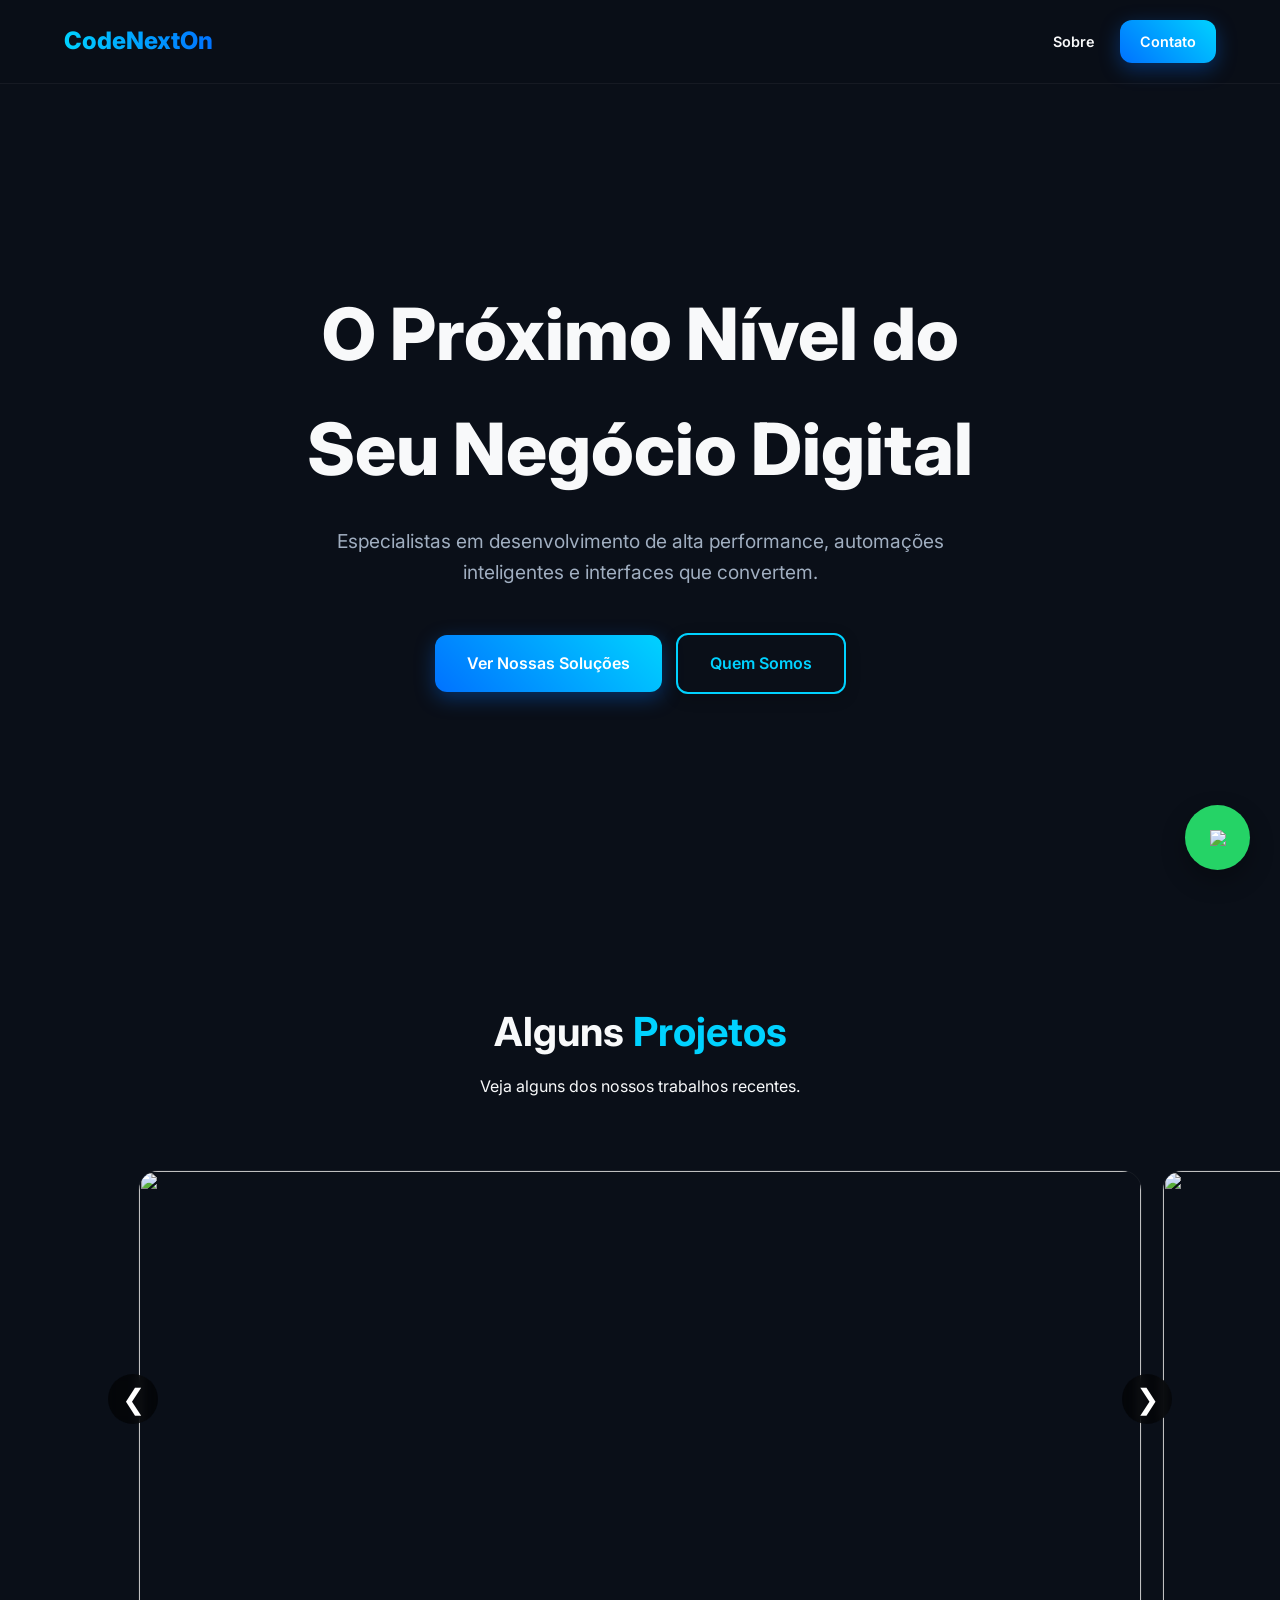
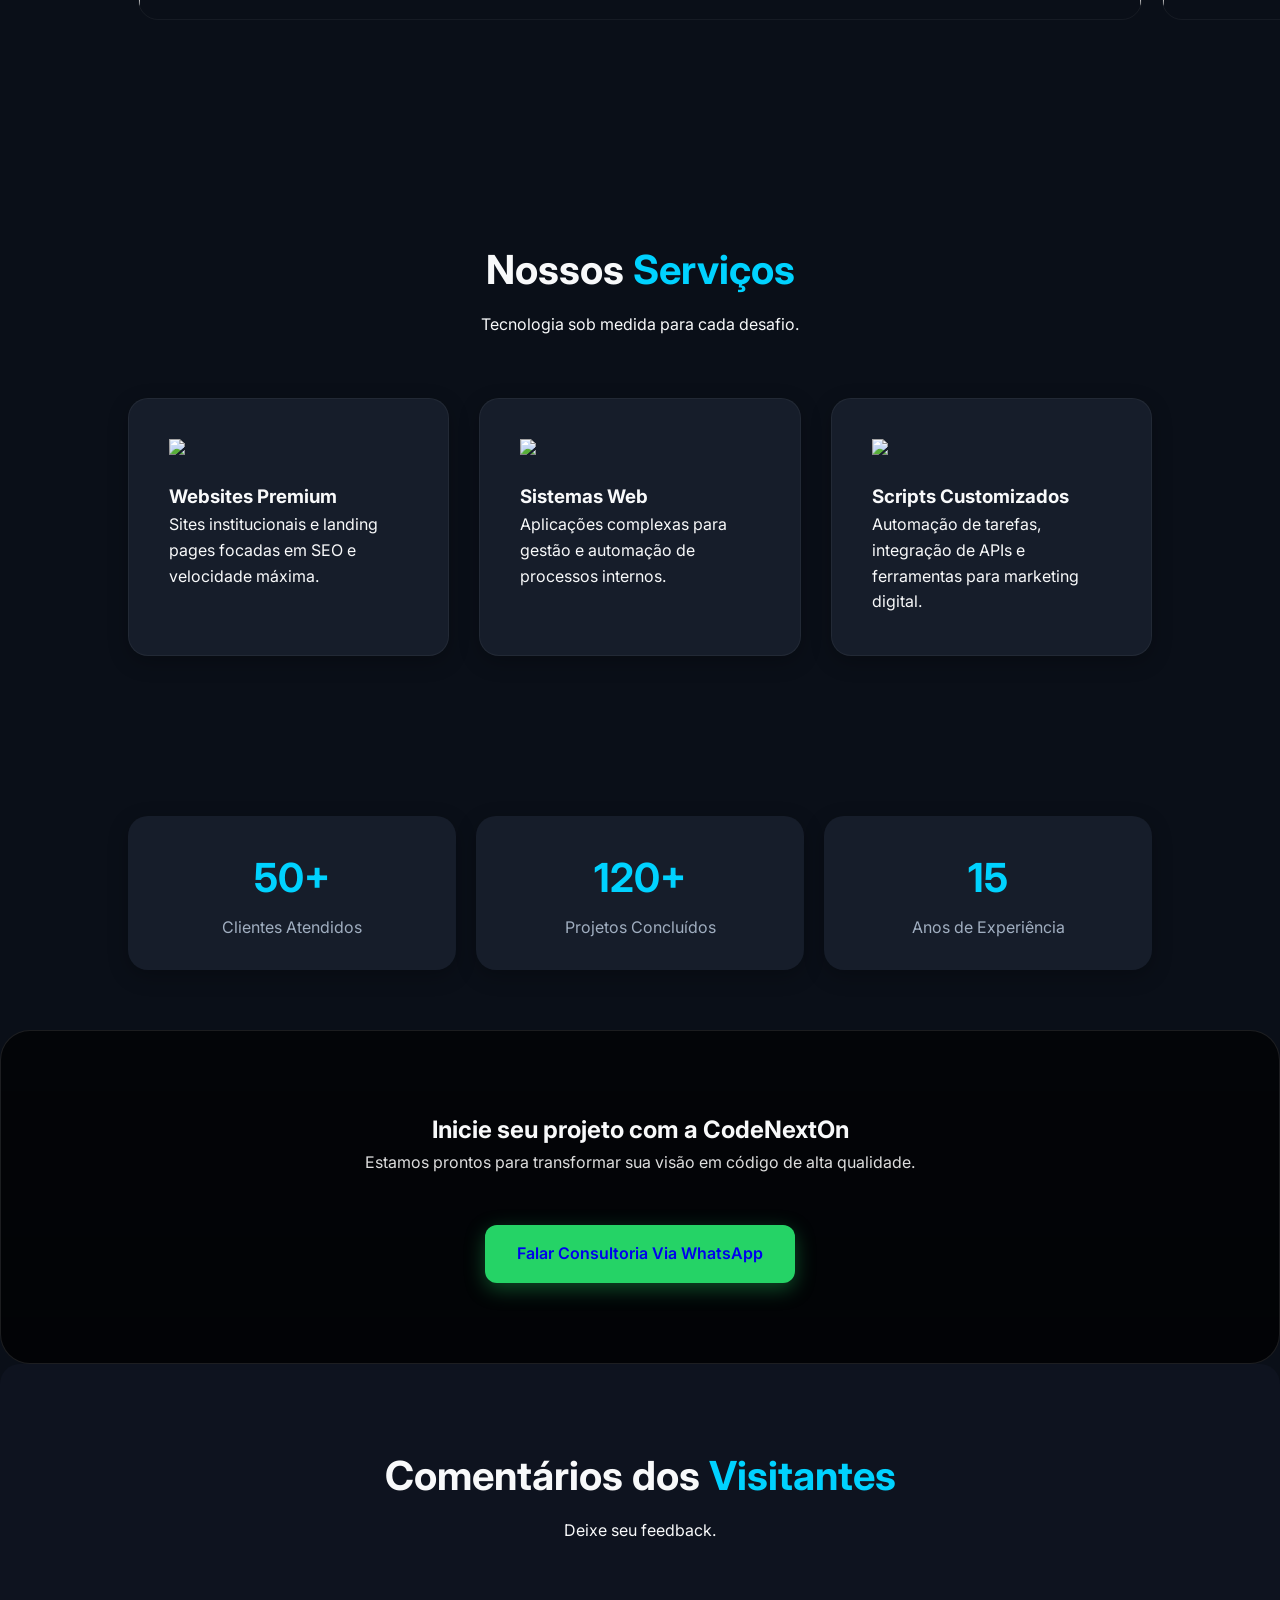
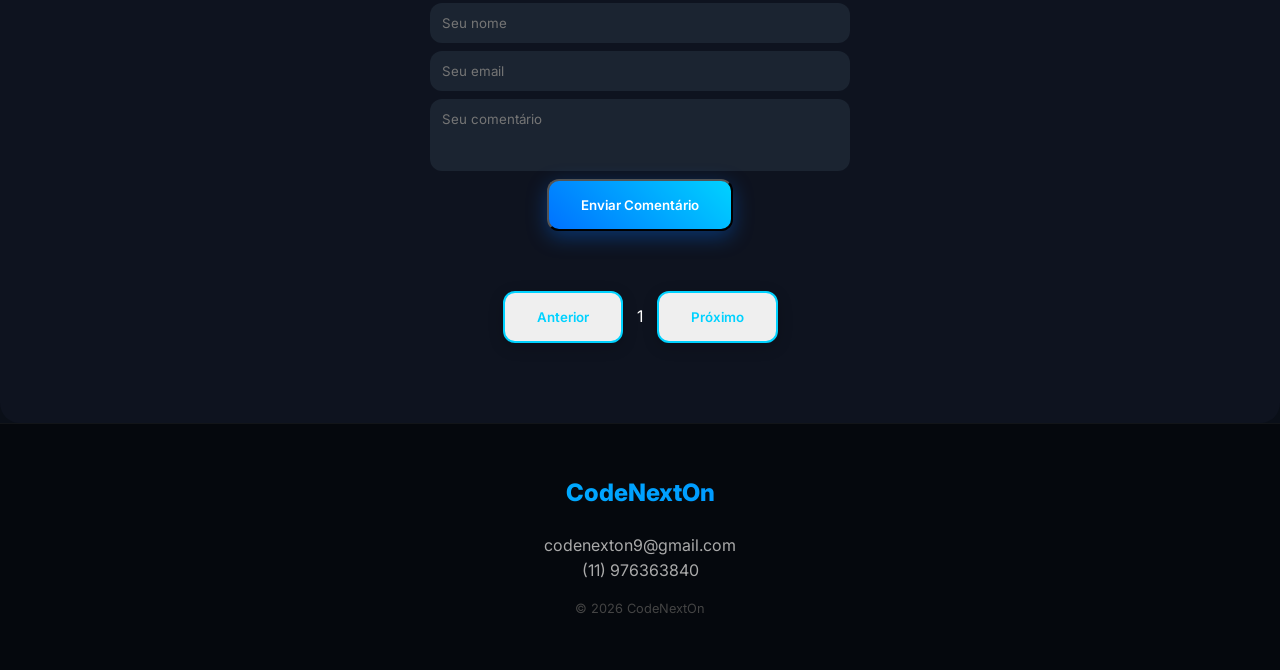
==== commit 538c2ec0: "Update index.html" ====
--- a/index.html
+++ b/index.html
@@ -252,7 +252,7 @@
 <section class="testimonials reveal" id="comentarios">
   <div class="section-title">
     <h2>Comentários dos <span>Visitantes</span></h2>
-    <p>Deixe seu feedback sobre nosso site.</p>
+    <p>Deixe seu feedback.</p>
   </div>
 
   <div class="testimonial-form">
@@ -395,4 +395,5 @@
 document.addEventListener("DOMContentLoaded", carregarComentarios);
 </script>
 </body>
-</html>+
+</html>
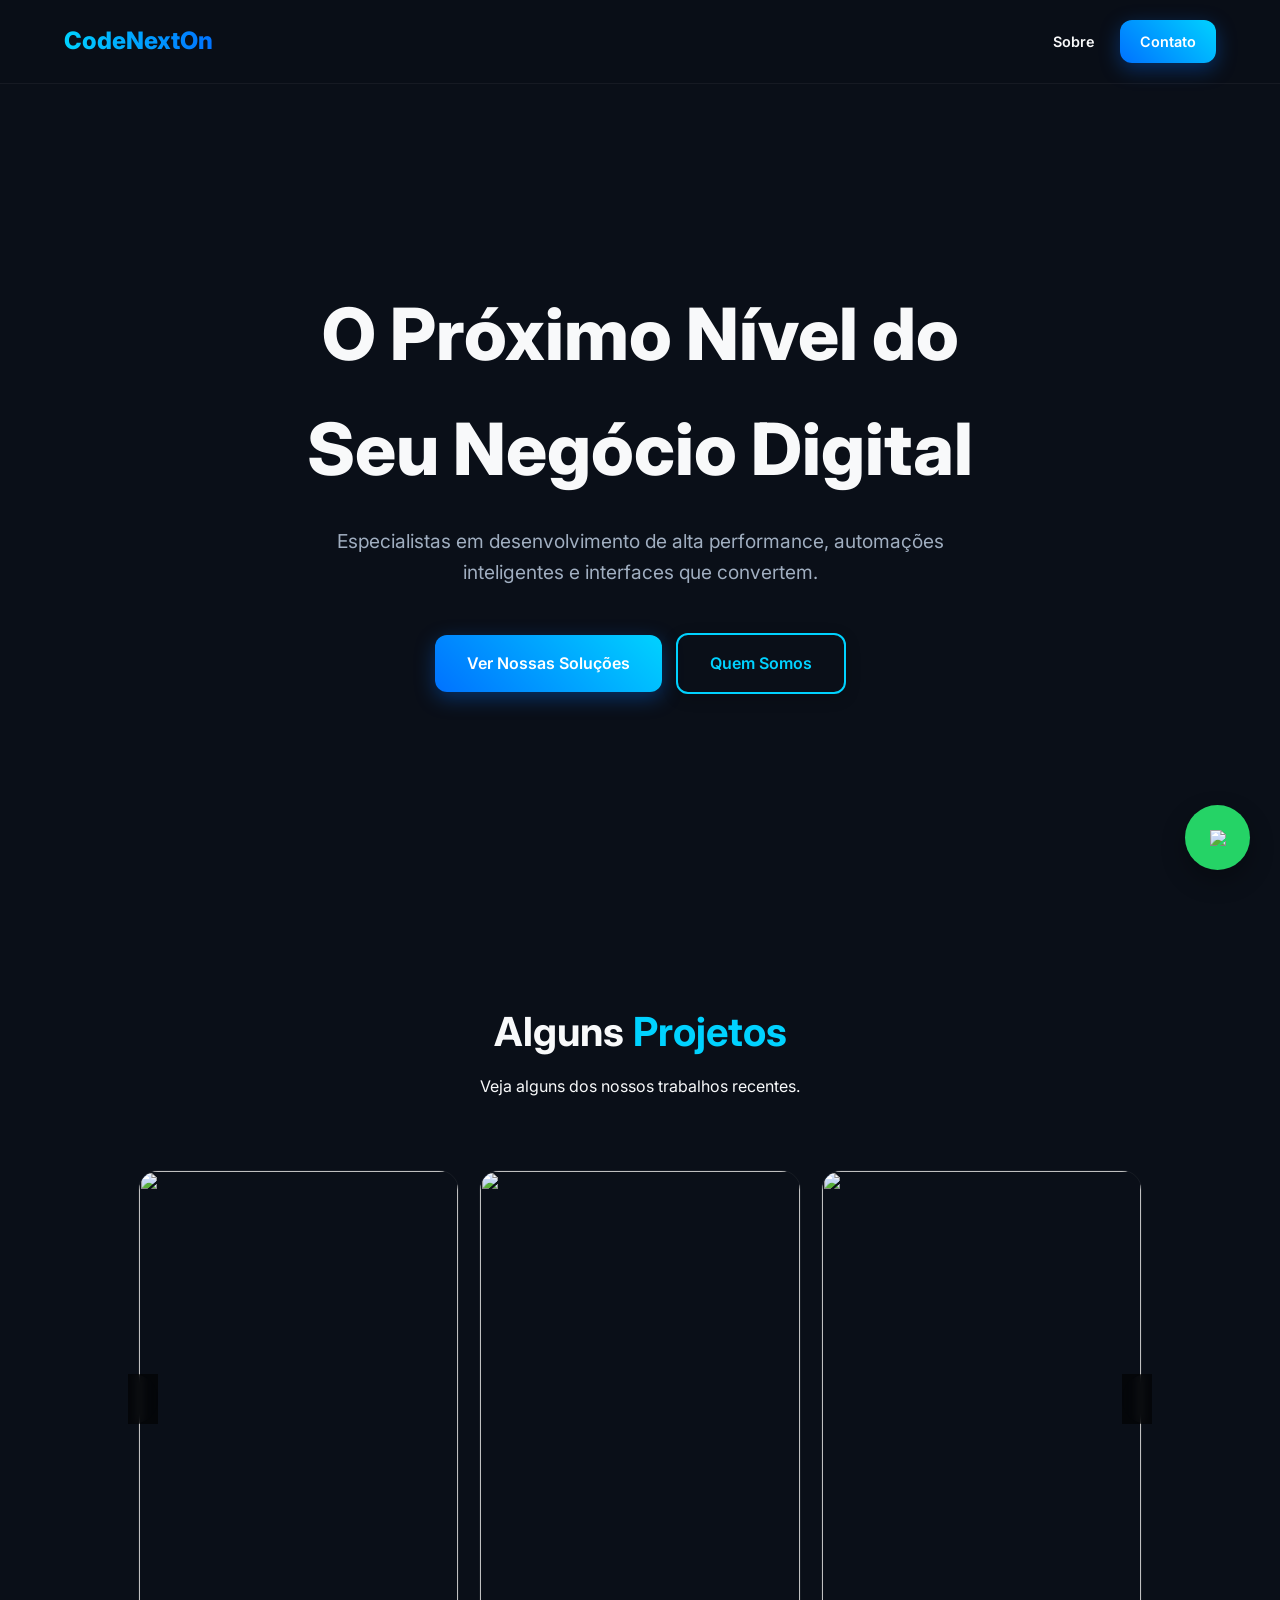
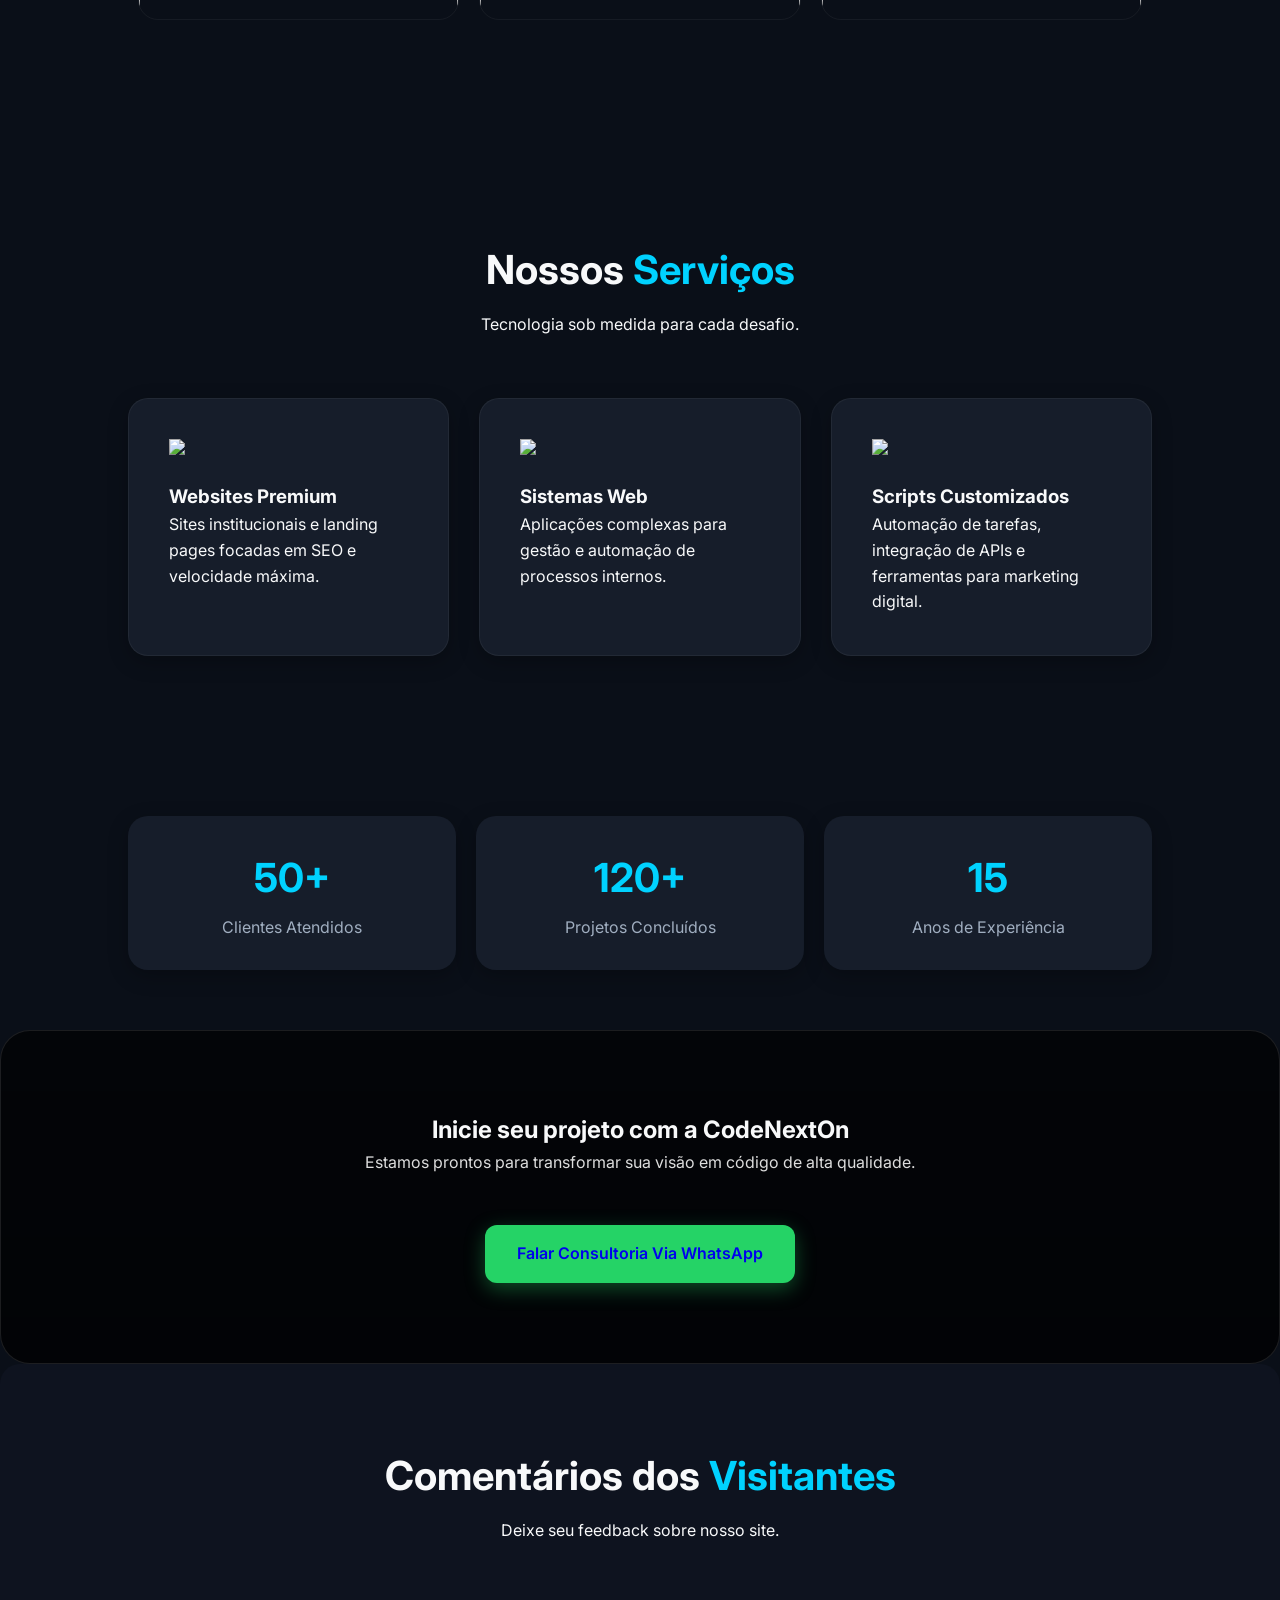
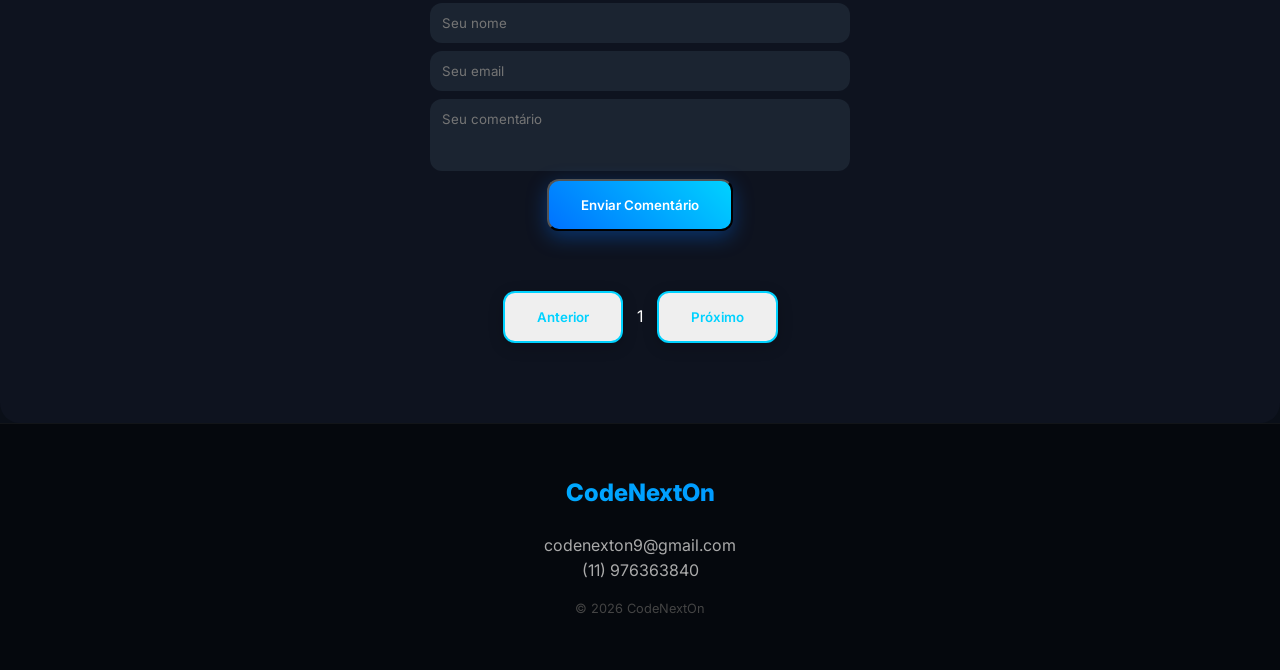
==== commit ba65b5ff: "Add files via upload" ====
--- a/index.html
+++ b/index.html
@@ -24,7 +24,7 @@
   line-height:1.6;
   overflow-x:hidden;
   scroll-behavior:smooth;
-  padding-top:80px; /* espaço para nav fixa */
+  padding-top:80px;
 }
 
 /* NAV */
@@ -153,36 +153,37 @@
 
 /* CARROSSEL */
 .portfolio-carousel{padding:100px 10%;overflow:hidden;}
-.carousel-container{position:relative;max-width:1100px;margin:auto;}
+.carousel-container{position:relative;max-width:1100px;margin:auto;overflow:hidden;}
 .carousel-track{display:flex;transition:transform 0.5s ease;}
-.carousel-item{min-width:100%;padding:10px;}
+.carousel-item{flex:0 0 calc(100% / 3);padding:10px;}
 .carousel-item img{width:100%;border-radius:20px;object-fit:cover;height:450px;border:1px solid rgba(255,255,255,0.05);}
-.carousel-btn{position:absolute;top:50%;transform:translateY(-50%);background:rgba(0,0,0,0.6);border:none;color:white;font-size:28px;width:50px;height:50px;border-radius:50%;cursor:pointer;backdrop-filter:blur(5px);transition:0.3s;}
+.carousel-btn{position:absolute;top:50%;transform:translateY(-50%);background:rgba(0,0,0,0.6);border:none;color:white;font-size:28px;width:50px;height:50px;border-radius:50%;cursor:pointer;backdrop-filter:blur(5px);transition:0.3s;z-index:10;}
 .carousel-btn:hover{background:var(--primary);}
 .prev{left:-20px;}
 .next{right:-20px;}
 
 /* MOBILE */
 @media(max-width:768px){
-body{padding-top:70px;}
-section{padding:60px 5%;}
-.hero-content h1{font-size:2.5rem;}
-.menu-toggle{display:block;}
-.nav-right{position:absolute;top:70px;right:0;background:var(--card-bg);width:200px;flex-direction:column;align-items:center;padding:20px;gap:15px;border-radius:10px 0 0 10px;transform:translateX(100%);transition:0.3s;}
-.nav-right.active{transform:translateX(0);}
-.carousel-item img{height:260px;}
-.prev{left:5px;}
-.next{right:5px;}
-.stats{flex-direction:column;gap:20px;}
-.comentarios-list{grid-template-columns:1fr;}
-.testimonial-form input,
-.testimonial-form textarea{max-width:100%;}
-.testimonial-form button{max-width:100%;}
+  body{padding-top:70px;}
+  section{padding:60px 5%;}
+  .hero-content h1{font-size:2.5rem;}
+  .menu-toggle{display:block;}
+  .nav-right{position:absolute;top:70px;right:0;background:var(--card-bg);width:200px;flex-direction:column;align-items:center;padding:20px;gap:15px;border-radius:10px 0 0 10px;transform:translateX(100%);transition:0.3s;}
+  .nav-right.active{transform:translateX(0);}
+  .carousel-item{flex:0 0 100%;}
+  .prev{left:5px;}
+  .next{right:5px;}
+  .carousel-item img{height:260px;}
+  .stats{flex-direction:column;gap:20px;}
+  .comentarios-list{grid-template-columns:1fr;}
+  .testimonial-form input,
+  .testimonial-form textarea{max-width:100%;}
+  .testimonial-form button{max-width:100%;}
 }
 </style>
 </head>
 <body>
-<!-- Resto do HTML continua igual, incluindo nav, hero, serviços, carousel, comentários, footer -->
+
 <a href="#" class="whatsapp-float btn-whats-random">
   <img src="https://img.icons8.com/color/40/ffffff/whatsapp.png">
 </a>
@@ -236,7 +237,6 @@
   </div>
 </section>
 
-
 <section class="stats reveal">
   <div class="stat"><h3>50+</h3><p>Clientes Atendidos</p></div>
   <div class="stat"><h3>120+</h3><p>Projetos Concluídos</p></div>
@@ -252,7 +252,7 @@
 <section class="testimonials reveal" id="comentarios">
   <div class="section-title">
     <h2>Comentários dos <span>Visitantes</span></h2>
-    <p>Deixe seu feedback.</p>
+    <p>Deixe seu feedback sobre nosso site.</p>
   </div>
 
   <div class="testimonial-form">
@@ -305,16 +305,61 @@
 });
 })();
 
-/* CARROSSEL */
+/* CARROSSEL LOOP INFINITO 3 POR VEZ */
 const track = document.querySelector(".carousel-track");
-const slides = document.querySelectorAll(".carousel-item");
+let slides = Array.from(document.querySelectorAll(".carousel-item"));
 const nextBtn = document.querySelector(".next");
 const prevBtn = document.querySelector(".prev");
+const slidesToShow = 3;
+
 let index = 0;
-function updateCarousel(){track.style.transform = `translateX(-${index * 100}%)`;}
-nextBtn.addEventListener("click",()=>{index++;if(index >= slides.length){index=0;}updateCarousel();});
-prevBtn.addEventListener("click",()=>{index--;if(index<0){index=slides.length-1;}updateCarousel();});
-setInterval(()=>{index++;if(index>=slides.length){index=0;}updateCarousel();},4000);
+const totalSlides = slides.length;
+
+// duplicar slides para loop infinito
+slides.forEach(slide => track.appendChild(slide.cloneNode(true)));
+slides = Array.from(document.querySelectorAll(".carousel-item"));
+
+function updateCarousel(){
+  const slideWidth = slides[0].getBoundingClientRect().width;
+  track.style.transform = `translateX(-${index * slideWidth}px)`;
+}
+
+nextBtn.addEventListener("click", ()=>{
+  index++;
+  if(index > totalSlides){
+    index = 0;
+    track.style.transition = 'none';
+    updateCarousel();
+    setTimeout(()=>{track.style.transition='transform 0.5s ease'; index=1; updateCarousel();},50);
+  } else {
+    updateCarousel();
+  }
+});
+
+prevBtn.addEventListener("click", ()=>{
+  index--;
+  if(index < 0){
+    index = totalSlides;
+    track.style.transition = 'none';
+    updateCarousel();
+    setTimeout(()=>{track.style.transition='transform 0.5s ease'; index=totalSlides-1; updateCarousel();},50);
+  } else {
+    updateCarousel();
+  }
+});
+
+// autoplay
+setInterval(()=>{
+  index++;
+  if(index > totalSlides){
+    index = 0;
+    track.style.transition = 'none';
+    updateCarousel();
+    setTimeout(()=>{track.style.transition='transform 0.5s ease'; index=1; updateCarousel();},50);
+  } else {
+    updateCarousel();
+  }
+},4000);
 
 /* COMENTÁRIOS COM PAGINAÇÃO */
 const SHEETS_WEBAPP_URL = "https://script.google.com/macros/s/AKfycbydh17Z_Wrr6dEWQR921x6Y6nr6cHeMd2r_4QXzHHlwH4eL-ioTpbscyfBsjxhZO0U/exec";
@@ -395,5 +440,4 @@
 document.addEventListener("DOMContentLoaded", carregarComentarios);
 </script>
 </body>
-
-</html>
+</html>
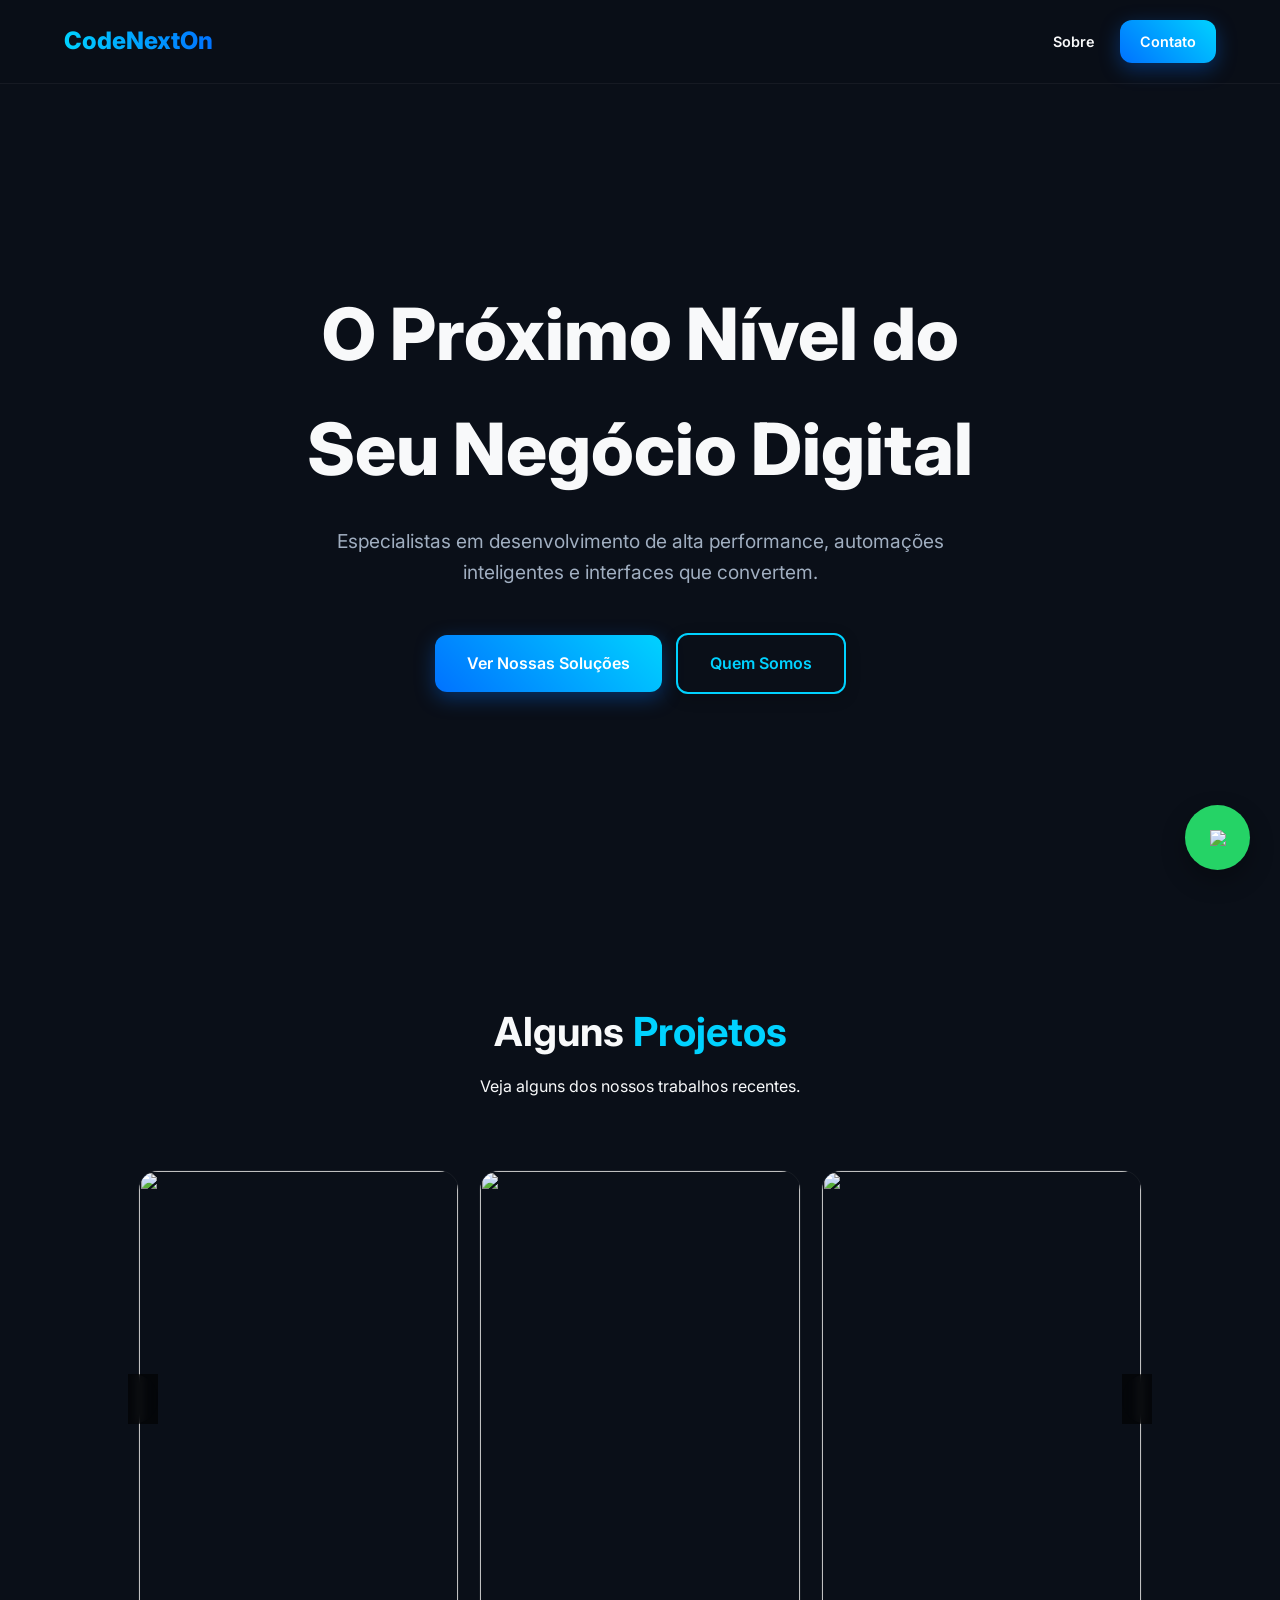
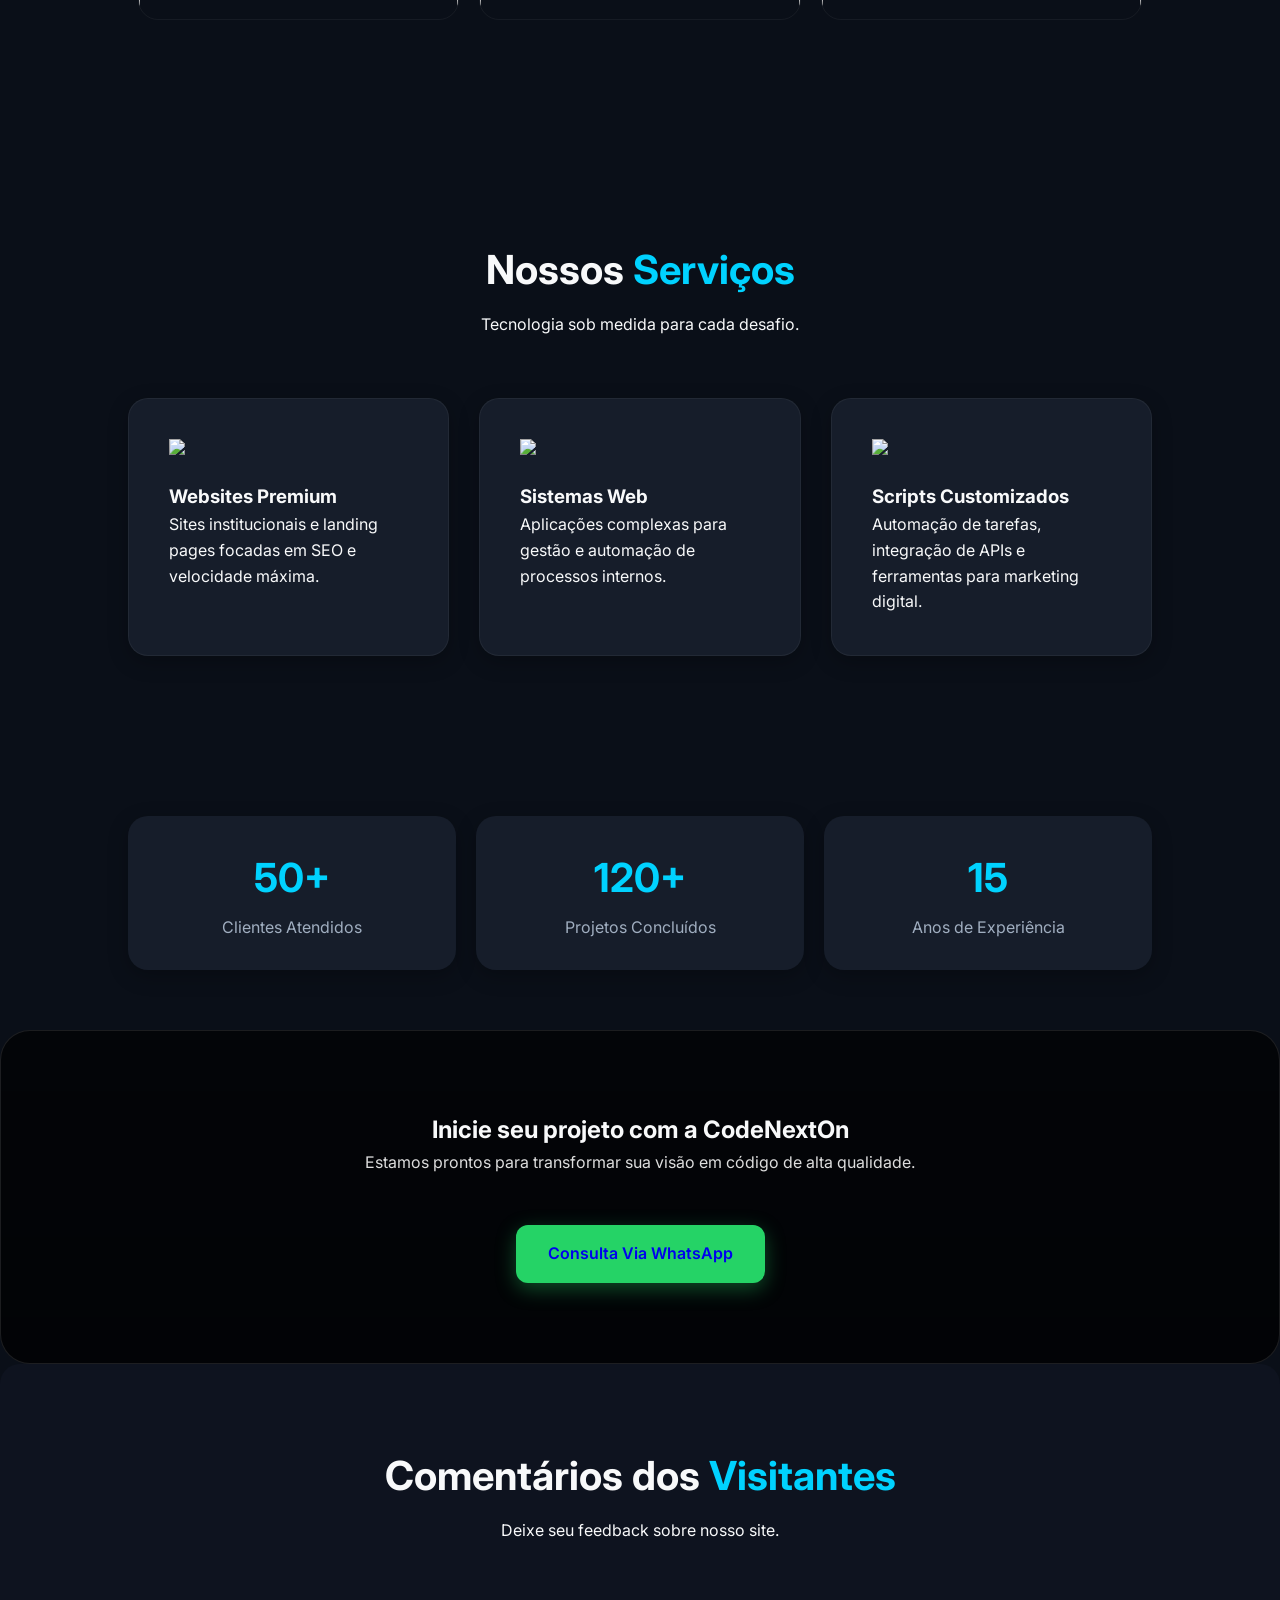
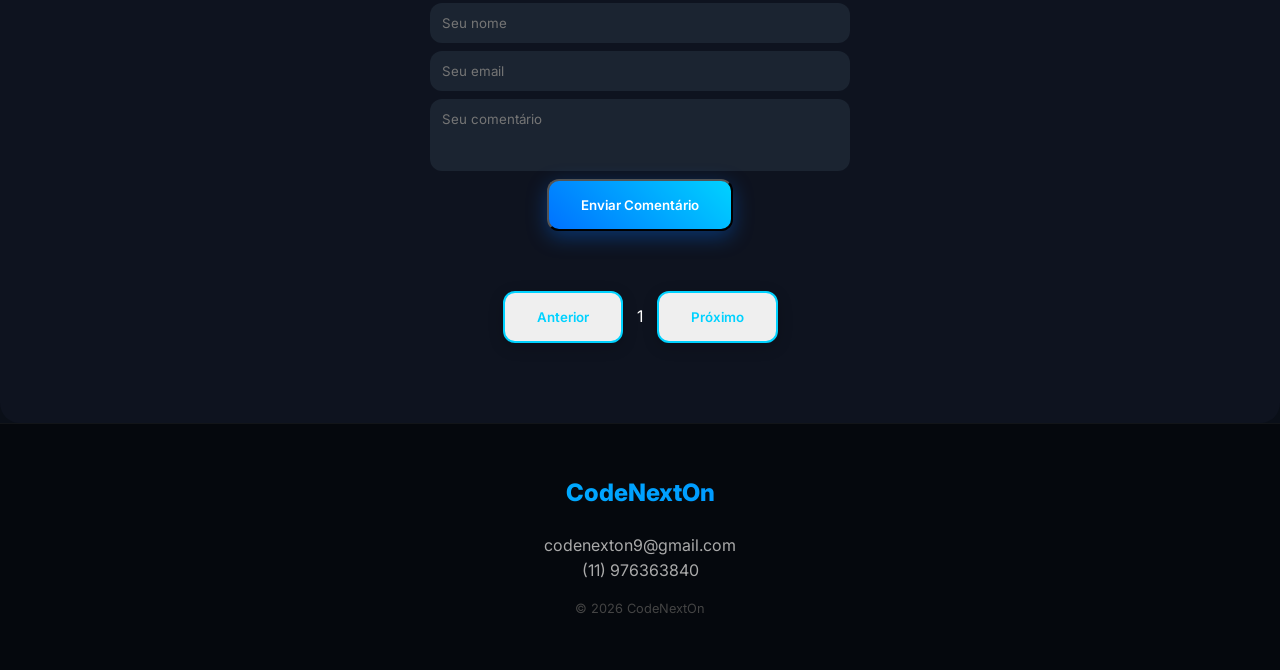
==== commit 86f709d9: "Update index.html" ====
--- a/index.html
+++ b/index.html
@@ -246,7 +246,7 @@
 <section class="cta-box reveal">
   <h2>Inicie seu projeto com a CodeNextOn</h2>
   <p style="margin-bottom:30px;color:#ddd;">Estamos prontos para transformar sua visão em código de alta qualidade.</p>
-  <a href="#" class="btn btn-success btn-whats-random">Falar Consultoria Via WhatsApp</a>
+  <a href="#" class="btn btn-success btn-whats-random">Consulta Via WhatsApp</a>
 </section>
 
 <section class="testimonials reveal" id="comentarios">
@@ -440,4 +440,5 @@
 document.addEventListener("DOMContentLoaded", carregarComentarios);
 </script>
 </body>
-</html>+
+</html>
